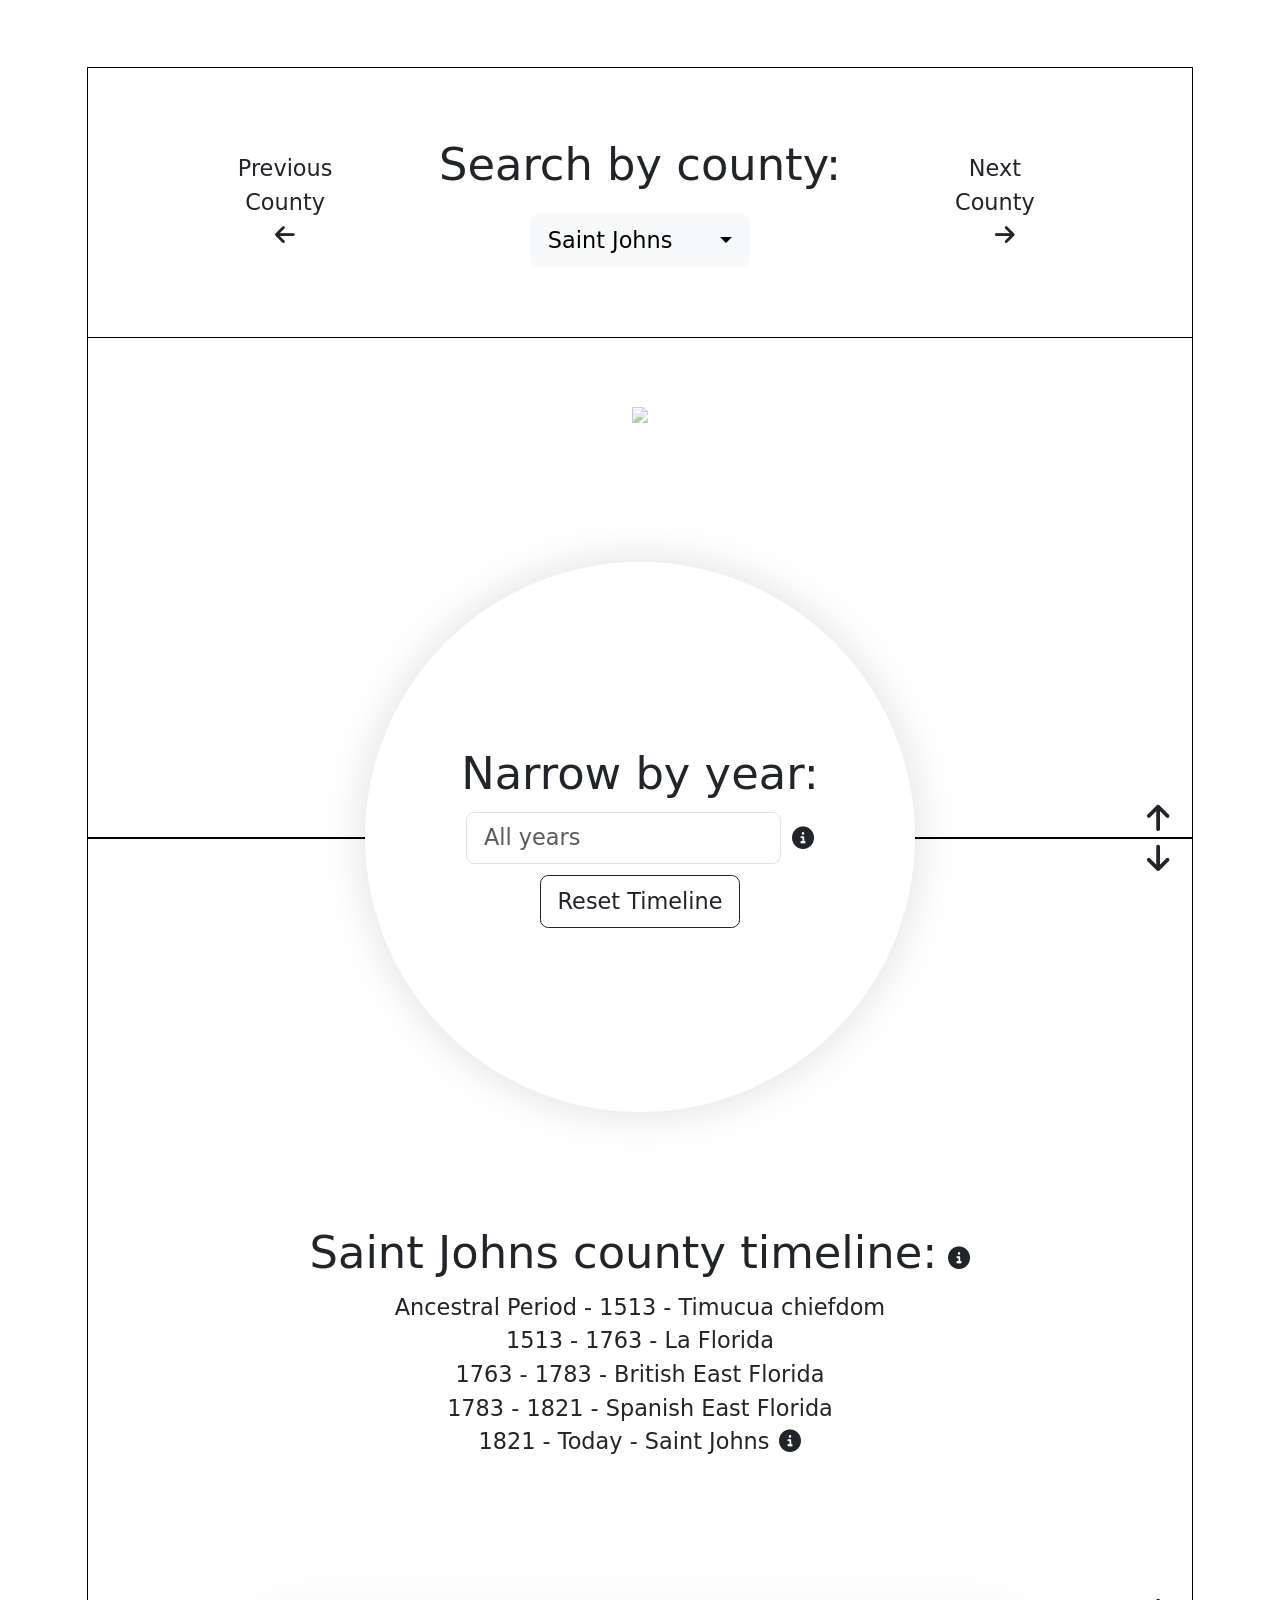
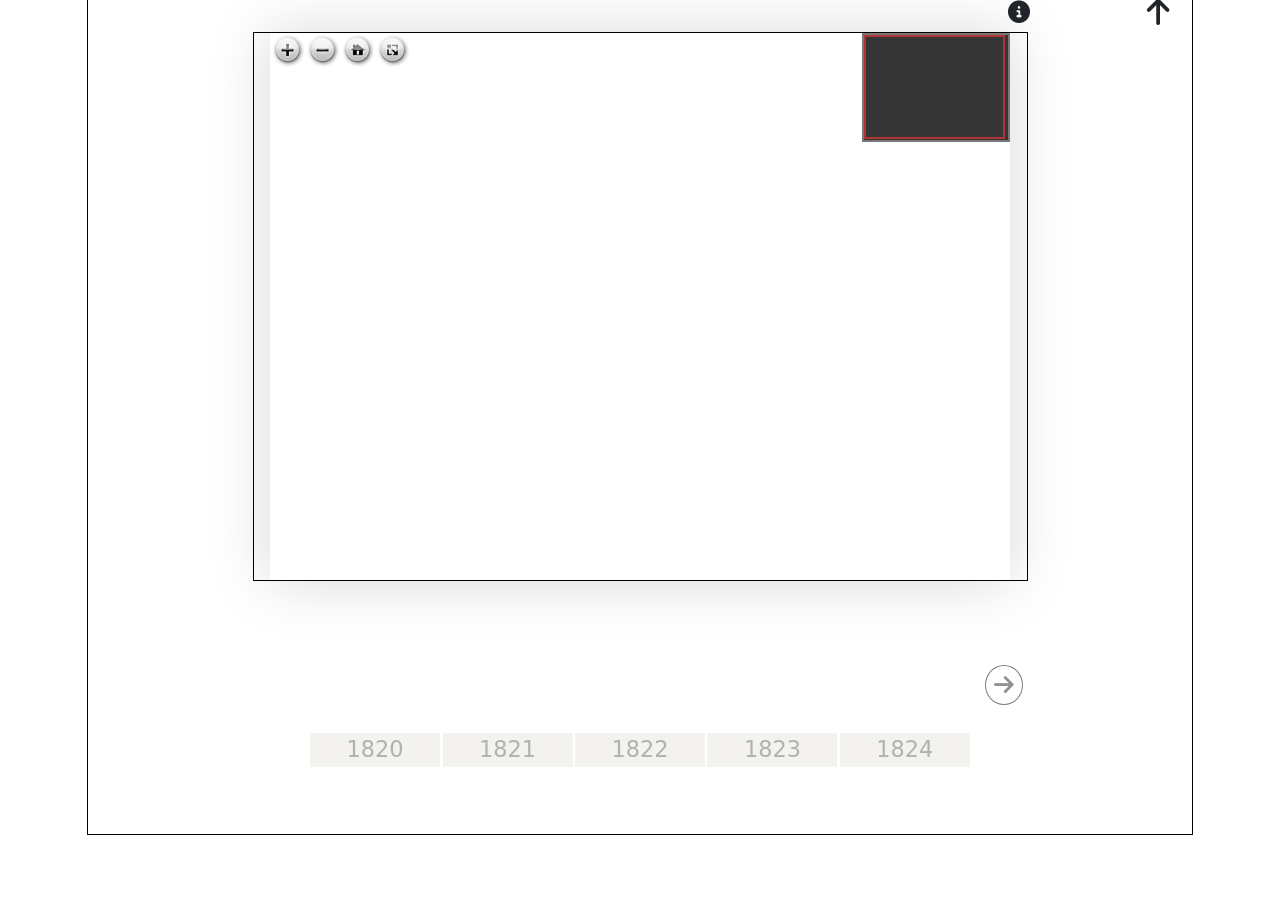
==== index.html @ 6bdc2826 "Update index.html" ====
<!DOCTYPE html>
<html lang="en">

<head>
        <meta charset="UTF-8">
        <meta http-equiv="X-UA-Compatible" content="IE=edge">
        <meta name="viewport" content="width=device-width, initial-scale=1.0">
        <title>Image project</title>

        <!-- css links -->

       <link rel="stylesheet" href="https://cdn.jsdelivr.net/npm/bootstrap@5.2.3/dist/css/bootstrap.min.css"
                integrity="sha384-rbsA2VBKQhggwzxH7pPCaAqO46MgnOM80zW1RWuH61DGLwZJEdK2Kadq2F9CUG65"
                crossorigin="anonymous">
        <!--  <link rel="stylesheet" href="files/bootstrap.min.css"> -->
        <link rel="stylesheet" href="files/bootstrap-select-css.min.css">
        <link rel="stylesheet" href="files/all.min.css">
        <link rel="stylesheet" href="./css/style.css">
        <!-- javascript -->
        <script src="files/jquery-3.6.3.min.js"></script>

        <script src="files/bootstrap.bundle.min.js"></script>
        <script src="files/bootstrap-select-js.min.js"></script>
        <script src="files/jquery.imagemapster.min.js"></script>
        <script src="files/openseadragon.min.js"></script>
        <!-- main js files -->
        <script type="module" src="./js/activate-image-mapster.js"></script>
        <script type="module" src="./js/script.js"></script>
</head>

<body>

        <div class="container d-flex justify-content-center mb-5">
                <div class="content-container mt-5  d-flex flex-column justify-content-center align-items-center">
                        <!-- county row -->
                        <div class="row  county-title-container d-flex justify-content-center align-items-center">
                                <div class="arrow-container col-3 d-none d-sm-block">
                                        <div id="prev-map-arrow"
                                                class="map-arrows  d-flex flex-column justify-content-center align-items-center">
                                                <div class=" map-arrow-text text-center">Previous </div>
                                                <div class=" map-arrow-text text-center"> County</div>
                                                <div class=" arrow-icon-container text-center">
                                                        <i class="fa fa-arrow-left prev-map-icon"></i>
                                                </div>
                                        </div>
                                </div>

                                <div class="county-search-wrapper col-6">
                                        <div class=" county-title mb-3">
                                                <h2 class="text-center">Search by county:</h2>
                                        </div>
                                        <div class=" county-input d-flex justify-content-center">
                                                <select name="county-select" id="county-select" class="selectpicker"
                                                        data-live-search="true"></select>
                                        </div>
                                </div>
                                <div class="arrow-container col-3 d-none d-sm-block">
                                        <div id="next-map-arrow"
                                                class="map-arrows  d-flex flex-column justify-content-center align-items-center">

                                                <div class=" map-arrow-text text-center">Next </div>
                                                <div class=" map-arrow-text text-center">County</div>
                                                <div class="col-12 arrow-icon-container text-center">
                                                        <i class="fa fa-arrow-right prev-map-icon"></i>
                                                </div>

                                        </div>
                                </div>


                        </div>
                        <!-- interactive map row -->
                        <div class="row  interactive-map-container   d-flex justify-content-center align-items-center">
                                <div class="col-12 interactive-map text-center">
                                        <figure class="figure content_figure" style="margin-top:60px">
                                                <img id="wpa_clickmap"
                                                        src="https://www.floridamemory.com/discover/historical_records/wpa_county_histories/wpa_map.png"
                                                        usemap="#wpa_map" style="opacity: 0.5;">
                                                <map id="wpa_map" name="wpa_map">
                                                        <area class="items highlighted" county="escambia" shape="poly"
                                                                coords="27,12,41,9,39,29,52,59,48,67,53,74,47,85,34,87,25,87,23,78,28,54,18,39,18,22"
                                                                href="#" alt="Escambia County">

                                                        <area county="okaloosa" shape="poly"
                                                                coords="80,13,112,15,114,27,110,55,109,69,93,64,89,72,95,82,99,82,91,88,81,84,80,62,78,24"
                                                                href="#" alt="Okaloosa County">

                                                        <area county="walton" shape="poly"
                                                                coords="114,14,135,14,132,31,143,42,145,65,136,76,137,96,123,89,111,88,108,82,126,75,125,68,110,69,113,47,115,34"
                                                                href="#" alt="Walton County">

                                                        <area county="holmes" shape="poly"
                                                                coords="135,12,148,12,160,12,169,12,170,26,168,35,159,36,152,39,144,42,141,39,135,33,134,27"
                                                                href="#" alt="Holmes County">

                                                        <area county="bay" shape="poly"
                                                                coords="140,73,145,67,174,56,174,69,180,83,174,91,163,88,151,80,151,83,156,92,153,100,138,94,139,78"
                                                                href="#" alt="Bay County">

                                                        <area county="jackson" shape="poly"
                                                                coords="171,13,202,12,218,23,222,34,217,44,178,54,178,43,169,34,172,23,171,20"
                                                                href="#" alt="Jackson County">

                                                        <area county="calhoun" shape="poly"
                                                                coords="178,57,201,50,215,47,209,61,201,70,197,77,196,83,184,83,179,69"
                                                                href="#" alt="Calhoun County">

                                                        <area county="liberty" shape="poly"
                                                                coords="218,48,231,69,236,99,214,100,207,103,197,84,206,68"
                                                                href="#" alt="Liberty County">

                                                        <area county="gulf" shape="poly"
                                                                coords="186,85,197,86,207,108,205,136,199,141,183,131,180,126,193,123,191,116,164,103,165,95,178,92,181,86"
                                                                href="#" <area county="gadsden" shape="poly"
                                                                coords="230,64,250,57,265,42,230,42,221,38,217,47,219,48"
                                                                alt="Gadsden County">

                                                        <area county="franklin" shape="poly"
                                                                coords="206,104,236,99,264,108,244,122,216,135,207,139,207,134"
                                                                href="#" alt="Franklin County">

                                                        <area county="leon" shape="poly"
                                                                coords="235,73,270,79,286,45,265,43,249,59,232,66"
                                                                href="#" alt="Leon County">

                                                        <area county="wakulla" shape="poly"
                                                                coords="235,75,262,79,274,80,280,94,276,103,262,107,254,102,237,96"
                                                                href="#" alt="Wakulla County">

                                                        <area county="jefferson" shape="poly"
                                                                coords="286,45,314,46,312,58,302,63,303,76,289,81,281,91,272,77"
                                                                href="#" alt="Jefferson County">

                                                        <area county="taylor" shape="poly"
                                                                coords="276,105,299,116,306,130,316,135,332,114,329,93,323,78,299,77,286,86"
                                                                href="#" alt="Taylor County">

                                                        <area county="madison" shape="poly"
                                                                coords="304,76,303,64,312,59,315,46,335,47,344,66,338,83,329,83,321,76"
                                                                href="#" alt="Madison County">

                                                        <area county="lafayette" shape="poly"
                                                                coords="348,111,356,113,364,108,348,91,336,84,328,86,333,104,333,115"
                                                                href="#" alt="Lafayette County">

                                                        <area county="suwannee" shape="poly"
                                                                coords="339,82,345,64,366,66,369,103,362,105,349,90"
                                                                href="#" alt="Suwannee County">

                                                        <area county="hamilton" shape="poly"
                                                                coords="337,50,343,63,362,66,378,62,374,51,354,50"
                                                                href="#" alt="Hamilton County">

                                                        <area county="columbia" shape="poly"
                                                                coords="379,50,390,49,393,67,396,83,386,91,389,105,379,113,373,104,371,86,368,68,379,63"
                                                                href="#" alt="Columbia County">

                                                        <area county="baker" shape="poly"
                                                                coords="391,49,396,66,397,82,409,83,428,83,427,72,424,59,411,46"
                                                                href="#" alt="Baker County">

                                                        <area county="nassau" shape="poly"
                                                                coords="423,56,427,62,435,55,456,52,473,51,472,33,461,26,448,23,440,26,427,32,429,49"
                                                                href="#" alt="Nassau County">

                                                        <area county="duval" shape="poly"
                                                                coords="429,63,429,80,445,80,459,89,473,79,479,79,472,53,450,54,436,56"
                                                                href="#" alt="Duval County">

                                                        <area county="union" shape="poly"
                                                                coords="397,83,412,84,403,100,398,106,390,107,388,92"
                                                                href="#" alt="Union County">

                                                        <area county="bradford" shape="poly"
                                                                coords="399,106,423,119,423,84,411,85,407,95,405,101"
                                                                href="#" alt="Bradford County">

                                                        <area county="clay" shape="poly"
                                                                coords="424,86,424,115,443,111,457,107,459,98,458,89,452,88,442,81,430,81"
                                                                href="#" alt="Clay County">

                                                        <area county="putnam" shape="poly"
                                                                coords="458,108,422,119,426,141,443,140,457,157,462,169,464,154,470,151"
                                                                href="#" alt="Putnam County">

                                                        <area county="alachua" shape="poly"
                                                                coords="420,121,406,110,394,108,385,111,381,115,382,126,379,132,389,139,395,144,405,142,423,142,425,138"
                                                                href="#" alt="Alachua County">

                                                        <area county="gilchrist" shape="poly"
                                                                coords="369,105,381,115,379,126,378,132,360,132,361,124,356,115,364,111,363,104"
                                                                href="#" alt="Gilchrist County">

                                                        <area county="dixie" shape="poly"
                                                                coords="318,132,332,165,342,165,349,145,358,133,352,113,334,116"
                                                                href="#" alt="Dixie County">

                                                        <area county="levy" shape="poly"
                                                                coords="345,166,365,189,392,176,393,163,399,160,394,154,395,147,377,134,362,134,351,144"
                                                                href="#" alt="Levy County">

                                                        <area county="marion" shape="poly"
                                                                coords="398,145,397,154,401,159,395,165,394,179,407,180,419,189,440,189,457,184,460,169,449,148,439,141"
                                                                href="#" alt="Marion County">

                                                        <area county="flagler" shape="poly"
                                                                coords="467,129,473,128,481,125,496,125,502,152,487,158,475,157,471,152"
                                                                href="#" alt="Flagler County">

                                                        <area county="volusia" shape="poly"
                                                                coords="468,154,466,166,482,187,500,189,512,211,531,202,501,154,483,161"
                                                                href="#" alt="Volusia County">

                                                        <area county="seminole" shape="poly"
                                                                coords="499,191,508,210,487,213,483,206,472,204,470,194,479,195,480,188"
                                                                href="#" alt="Seminole County">

                                                        <area county="lake" shape="poly"
                                                                coords="462,169,477,185,478,192,464,194,460,201,461,229,444,228,444,190,460,186,459,177"
                                                                href="#" alt="Lake County">

                                                        <area county="orange" shape="poly"
                                                                coords="468,194,460,202,462,230,516,231,515,213,509,213,490,214,480,207,472,207"
                                                                href="#" alt="Orange County">

                                                        <area county="sumter" shape="poly"
                                                                coords="417,189,442,189,443,230,431,234,428,227,425,222,424,214,417,206,418,196"
                                                                href="#" alt="Sumter County">

                                                        <area county="citrus" shape="poly"
                                                                coords="392,177,406,180,417,188,418,204,375,211,367,189"
                                                                href="#" alt="Citrus County">

                                                        <area county="hernando" shape="poly"
                                                                coords="375,212,375,229,393,227,409,228,423,222,421,212,413,205,391,209"
                                                                href="#" alt="Hernando County">

                                                        <area county="pinellas" shape="poly"
                                                                coords="370,249,390,248,391,274,384,281,386,290,377,295,370,286,368,269"
                                                                href="#" alt="Pinellas County">

                                                        <area county="hillsborough" shape="poly"
                                                                coords="428,243,432,287,404,289,402,277,392,272,392,248"
                                                                href="#" alt="Hillsborough County">

                                                        <area county="polk" shape="poly"
                                                                coords="461,231,443,231,429,236,430,242,434,286,503,289,499,276,485,257,466,243,462,237"
                                                                href="#" alt="Polk County">

                                                        <area county="osceola" shape="poly"
                                                                coords="514,233,464,231,465,238,488,258,503,273,505,289,522,290"
                                                                href="#" alt="Osceola County">

                                                        <area county="brevard" shape="poly"
                                                                coords="516,213,535,203,545,214,553,233,559,255,565,274,521,275,518,241"
                                                                href="#" alt="Brevard County">

                                                        <area county="indian river" shape="poly"
                                                                coords="523,278,523,290,529,291,529,298,570,299,565,276"
                                                                href="#" alt="Indian River County">

                                                        <area county="saint lucie" shape="poly"
                                                                coords="567,302,580,329,537,334,537,300" href="#"
                                                                alt="Saint Lucie County">

                                                        <area county="martin" shape="poly"
                                                                coords="543,335,542,345,548,355,586,353,583,339,578,331"
                                                                href="#" alt="Martin County">

                                                        <area county="okeechobee" shape="poly"
                                                                coords="525,293,525,301,535,302,535,331,524,333,500,301,504,293"
                                                                href="#" alt="Okeechobee County">

                                                        <area county="highlands" shape="poly"
                                                                coords="500,292,477,290,479,348,486,347,487,341,494,340,494,335,518,336,525,333,497,303"
                                                                href="#" alt="Highlands County">

                                                        <area county="hardee" shape="poly"
                                                                coords="473,290,477,322,435,321,434,289" href="#"
                                                                alt="Hardee County">

                                                        <area county="manatee" shape="poly"
                                                                coords="431,288,432,326,411,326,408,321,386,321,378,312,387,303,403,290"
                                                                href="#" alt="Manatee County">

                                                        <area county="sarasota" shape="poly"
                                                                coords="387,323,407,324,408,327,434,330,432,370,426,366,418,369,406,366,394,343"
                                                                href="#" alt="Sarasota County">

                                                        <area county="desoto" shape="poly"
                                                                coords="435,323,436,348,477,348,476,324" href="#"
                                                                alt="DeSoto County">

                                                        <area county="charlotte" shape="poly"
                                                                coords="434,349,434,370,479,370,476,349" href="#"
                                                                alt="Charlotte County">

                                                        <area county="glades" shape="poly"
                                                                coords="517,337,517,347,509,348,512,357,519,369,481,369,478,349,488,350,489,343,496,343,497,337"
                                                                href="#" alt="Glades County">

                                                        <area county="lee" shape="poly"
                                                                coords="430,392,447,386,441,402,447,409,469,407,469,398,476,400,479,395,477,371,432,371,426,384"
                                                                href="#" alt="Lee County">

                                                        <area county="hendry" shape="poly"
                                                                coords="480,372,481,396,505,395,505,408,529,409,527,376,519,371"
                                                                href="#" alt="Hendry County">

                                                        <area county="palm beach" shape="poly"
                                                                coords="586,356,593,394,592,409,531,410,531,375,541,370,542,364,546,356"
                                                                href="#" alt="Palm Beach County">

                                                        <area county="collier" shape="poly"
                                                                coords="472,401,471,410,446,411,452,433,471,450,531,449,529,410,503,411,502,397,481,397,475,404"
                                                                href="#" alt="Collier County">

                                                        <area county="broward" shape="poly"
                                                                coords="532,411,532,436,591,436,593,425,591,411"
                                                                href="#" alt="Broward County">

                                                        <area county="monroe" shape="poly"
                                                                coords="467,451,531,451,531,508,523,515,506,511,500,496,496,490,496,473"
                                                                href="#" alt="Monroe County">


                                                        <area county="dade" shape="poly"
                                                                coords="533,437,589,436,590,462,581,479,557,504,546,507,532,509"
                                                                href="#" alt="Dade County">
                                                        <area shape="poly" county="santa rosa" alt=" Santa Rosa County"
                                                                coords="43,11,41,29,54,60,62,59,66,69,58,74,59,80,64,85,73,82,80,85,76,25,79,12,58,8"
                                                                href="#">
                                                        <area shape="poly" county="washington" alt=" Washington County"
                                                                coords="167,36,176,44,176,53,147,65,144,44,159,38"
                                                                href="#">
                                                        <area shape="poly" county="Saint Johns" alt="Saint Johns County"
                                                                coords="481,82,476,81,461,90,461,100,459,108,467,127,482,124,495,124"
                                                                href="#">
                                                        <area shape="poly" county="pasco" alt=" Pasco County"
                                                                coords="375,230,373,247,399,247,428,242,429,233,423,224,413,229,400,230,391,228"
                                                                href="#">
                                                </map>
                                        </figure>

                                </div>


                        </div>
                        <!-- year search row -->
                        <div id="year-container"
                                class="row year-container  d-flex flex-column justify-content-center align-items-center">
                                <div class="col-12 year-title">
                                        <h2 class="year-prompt text-center">Narrow by year:</h2>
                                </div>
                                <div class="col-12 year-input d-flex justify-content-center align-items-center">
                                        <form class="form-horizontal">
                                                <input id="year-search" type="text" placeholder="All years"
                                                        class="  form-control form-control-success " id="year-input">
                                        </form>

                                        <i id="year-search-popup" class="info-popup fa fa-info-circle"
                                                data-container="body" data-toggle="popover" data-placement="right"
                                                data-delay='{"show":"200"}'
                                                data-content="Pick a year to see what the selected county looked like at the time. e.g. 1845.">
                                        </i>


                                </div>
                                <button id="reset-results-btn" class="btn btn-outline-dark w-auto mt-2">Reset
                                        Timeline</button>
                        </div>
                        <!-- time line and img map slider -->
                        <div class="row  year-content d-flex flex-column  justify-content-center align-items-center">


                                <!-- arrows -->
                                <div class="year-arrows">
                                        <div class="up-arrow d-flex justify-content-end">

                                                <i id="nav-to-county" class="fa fa-arrow-up nav-arrows"></i>
                                        </div>
                                        <div class="up-arrow d-flex justify-content-end">
                                                <i id="nav-to-map" class="fa fa-arrow-down nav-arrows"></i>
                                        </div>
                                </div>

                                <!-- timeline -->

                                <div class=" col-12  county-timeline text-center d-flex justify-content-center">

                                        <div>
                                                <div
                                                        class="timeline-header-container d-flex justify-content-center align-items-center">
                                                        <h2 id="county-timeline-header"> </h2>

                                                        <i id="timeline-popup" class="info-popup fa fa-info-circle"
                                                                data-container="body" data-toggle="popover"
                                                                data-delay='{"show":"200"}' data-placement="right"
                                                                data-content="Click a timeline item to view a map from that era. Note: The earliest map dates back to the year 1820.">
                                                        </i>
                                                </div>

                                                <ul id="county-timeline-list"></ul>
                                        </div>

                                </div>

                                <!-- image carousel and slider thumbnails -->
                                <div class="map-info-nav d-flex justify-content-end align-items-center  w-100">

                                        <i id="map-info-popup" class="info-popup fa fa-info-circle"
                                                data-container="body" data-toggle="popover" data-delay='{"show":"200"}'
                                                data-placement="top"
                                                data-content="1936 Works Progress Administration map depicting changes to Florida's counties over time.">
                                        </i>
                                        <div>
                                                <i id="nav-to-search" class="fa fa-arrow-up nav-arrows"></i>
                                        </div>
                                </div>


                                <div class="map-container">
                                        <div class="main-map  " id="openseadragon1"></div>
                                </div>

                                <div
                                        class="thumb-content  mt-3 d-none d-md-flex flex-row justify-content-center align-items-center mb-5">
                                        <div id="prev-thumb-arrow" class="thumb-arrows col-1 text-center"><i
                                                        class="fa fa-arrow-left thumb-icons prev-thumb-icon"></i>
                                        </div>
                                        <div id="thumb-img-container"
                                                class="thumb-img-container col-10 d-flex justify-content-around align-items-center">

                                        </div>
                                        <div id="next-thumb-arrow" class="thumb-arrows col-1 text-center"><i
                                                        class="fa fa-arrow-right thumb-icons next-thumb-icon"></i>
                                        </div>
                                </div>
                        </div>
                </div> <!--end content container-->
        </div> <!--end main container-->


</body>

</html>
---- css/style.css ----
html {
    font-size: 1.1em;
}

@media (min-width: 451px) {
    html {
        font-size: 1.3em;
    }
}

@media (min-width: 576px) {
    html {
        font-size: 1.4em;
    }
}

@media (min-width: 5768px) {
    html {
        font-size: 1.5em;
    }
}


.content-container {
    width: 100%;
    border: black solid 1px;

}

.row {
    width: 100%;
}

.county-title-container {
    border-bottom: black solid 1px;
    padding: 50px 0;
}



.county-search-wrapper {

    padding: 20px 0;
    /* -webkit-box-shadow: 0px 0px 58px 2px rgba(0,0,0,0.15); 
    box-shadow: 0px 0px 58px 2px rgba(0,0,0,0.15); */
}



.county-timeline {
    padding-top: 45%;
    padding-bottom: 10%;
    border-top: black solid 2px;
}

@media (min-width: 997px) {
    .county-timeline {
        padding-top: 35%;
        padding-bottom: 10%;
    }
}

/* @media (min-width: 997px) {
    .county-timeline {
        padding-top: 13em;
        padding-bottom: 4em;
    }
} */
*/ .timeline-box {

    padding: 80px 0;
    -webkit-box-shadow: 0px 0px 44px 2px rgba(0, 0, 0, 0.12);
    box-shadow: 0px 0px 44px 2px rgba(0, 0, 0, 0.12);
}

#year-search-popup,
#timeline-popup {
    margin-left: .5em;
}

#county-timeline-list {
    list-style-type: none
}

.arrow-container {
    width: auto;

}

.map-arrows {
    cursor: pointer;

    padding: 15px 60px;
    transition: all .3s ease-in-out;
    border: white solid 2px;
    width: 65px;
}

.map-arrows:hover {
    border: black solid 2px;
    background-color: lightgrey;
}

/* .temporary-map {
    width: 700px;
} */

ul {
    padding-left: 0;
}


.map-container {
    max-width: 775px;
    border: black solid 1px;
}



 .form-control-success:focus {
    border-color: #bde0fe;
    -webkit-box-shadow: 0px 0px 15px 3px rgba(189,224,254,0.47); 
    box-shadow: 0px 0px 15px 3px rgba(189,224,254,0.47);
  }  

  .form-control-warning:focus {
    border-color: #D90429;

    box-shadow: 0px 0px 15px 3px rgba(217,4,41,0.47);
  }   

.main-map {


    /* width: 100%; */
    aspect-ratio: 23/17;
    -webkit-box-shadow: 0px 0px 58px 2px rgba(0, 0, 0, 0.15);
    box-shadow: 0px 0px 58px 2px rgba(0, 0, 0, 0.15);
}

#map-info-popup {
    position: relative;

}

#citation-popup {
    margin-left: 10px;

}

@media (min-width: 992px) {
    #map-info-popup {
        right: 1em;
    }
}

@media (min-width: 1200px) {
    #map-info-popup {
        right: 5em;
    }
}

@media (min-width: 1400px) {
    #map-info-popup {
        right: 9em;
    }
}

.thumb-arrows {
    width: 66px;
    min-width: 20px;
}

@media (min-width: 1200px) {
    .thumb-content {
        width: 75%
    }
}


.carousel-container {
    width: 52%;
    height: 79%;
}


.thumb-map-img {
    opacity: .5;
    width: 130px;
    height: 130px;
    cursor: pointer;
    aspect-ratio: 12/13;
    transition: opacity 350ms ease-in-out;
    background-image: url("https://www.floridamemory.com/FMP/maps/small/fmc0001.jpg");
}

.thumb-map-img:hover {
    opacity: 1;
}

.active-img {
    opacity: 1;
    transform: scale(1.1);
    -webkit-box-shadow: 0px 0px 58px 2px rgba(0, 0, 0, 0.15);
    box-shadow: 0px 0px 58px 2px rgba(0, 0, 0, 0.15);
}


.thumb-text {
    position: relative;
    text-align: center;
    /* bottom: 63px; */
    opacity: .3;
    color: black;
    background-color: #dad7cd;
    pointer-events: none;

}


.slider-img {
    height: 100px;
    width: 100px;
    cursor: pointer;
    opacity: .5;
    transition: opacity .3s ease-in-out;
}

.slider-img:hover {
    opacity: 1;
}

.prev-thumb-icon,
.next-thumb-icon {
    opacity: .5;
    border: 1px solid black;
    padding: 8px;
    border-radius: 50%;
    transition: all .3s ease-in-out;
}

.prev-thumb-icon:hover,
.next-thumb-icon:hover {
    opacity: 1;
    cursor: pointer;
}

.map-1 {
    background-position: 4% 4%
}

.map-2 {
    background-position: 20% 4%
}

.map-3 {
    background-position: 35% 4%
}

.map-4 {
    background-position: 50% 4%
}

.map-5 {
    background-position: 66% 4%
}

.map-6 {
    background-position: 81% 4%
}

.map-7 {
    background-position: 96% 4%
}

.map-8 {
    background-position: 4.5% 33%
}

.map-9 {
    background-position: 20% 33%
}

.map-10 {
    background-position: 35% 32%
}

.map-11 {
    background-position: 50.5% 32%
}

.map-12 {
    background-position: 66% 32%
}

.map-13 {
    background-position: 81.5% 32%
}

.map-14 {
    background-position: 97% 31.5%
}

.map-15 {
    background-position: 4.5% 61.5%
}

.map-16 {
    background-position: 19.5% 61%
}

.map-17 {
    background-position: 35% 61%
}

.map-18 {
    background-position: 50.5% 60%
}

.map-19 {
    background-position: 66% 59%
}

.map-20 {
    background-position: 81.5% 59%
}

.map-21 {
    background-position: 97.5% 59%
}

.nav-arrows {
    font-size: 15px;
    padding: 5px 5px;
    /* border-radius: 50%; */
    transition: all 300ms ease-in-out;
}

.nav-arrows:hover {
    cursor: pointer;
    color: white;
    background-color: black;
}

.year-arrows {
    position: relative;
    top: 27px;
}



.interactive-map-container {
    margin-bottom: -11em
}

.year-container {
    position: relative;
    width: 250px;
    height: 250px;
    padding: 50px 0px;
    z-index: 100;
    background-color: white;
    top: 180px;
    -webkit-box-shadow: 0px 0px 44px 2px rgba(0, 0, 0, 0.12);
    box-shadow: 0px 0px 44px 2px rgba(0, 0, 0, 0.12);
    border-radius: 50%;
}


@media (min-width: 451px) {
    .year-container {
        top: 210px;
        width: 300px;
        height: 300px;
    }
}

@media (min-width: 576px) {
    .year-container {
        top: 260px;
        width: 350px;
        height: 350px;
    }
}

@media (min-width: 768px) {
    .year-container {
        top: 285px;
        width: 400px;
        height: 400px;
    }
}

@media (min-width: 1200px) {
    .year-container {
        top: 355px;
        width: 550px;
        height: 550px;
    }
}

@media (min-width: 576px) {
    .nav-arrows {
        font-size: 30px;
        padding: 5px 5px;
    }

    .year-arrows {
        top: 41px;
    }
}

.delete-icon,
.delete-icon:hover {
    opacity: 0;
    cursor: default;
}

.make-clickable:hover {
    cursor: pointer;
    color: lightgray;
}
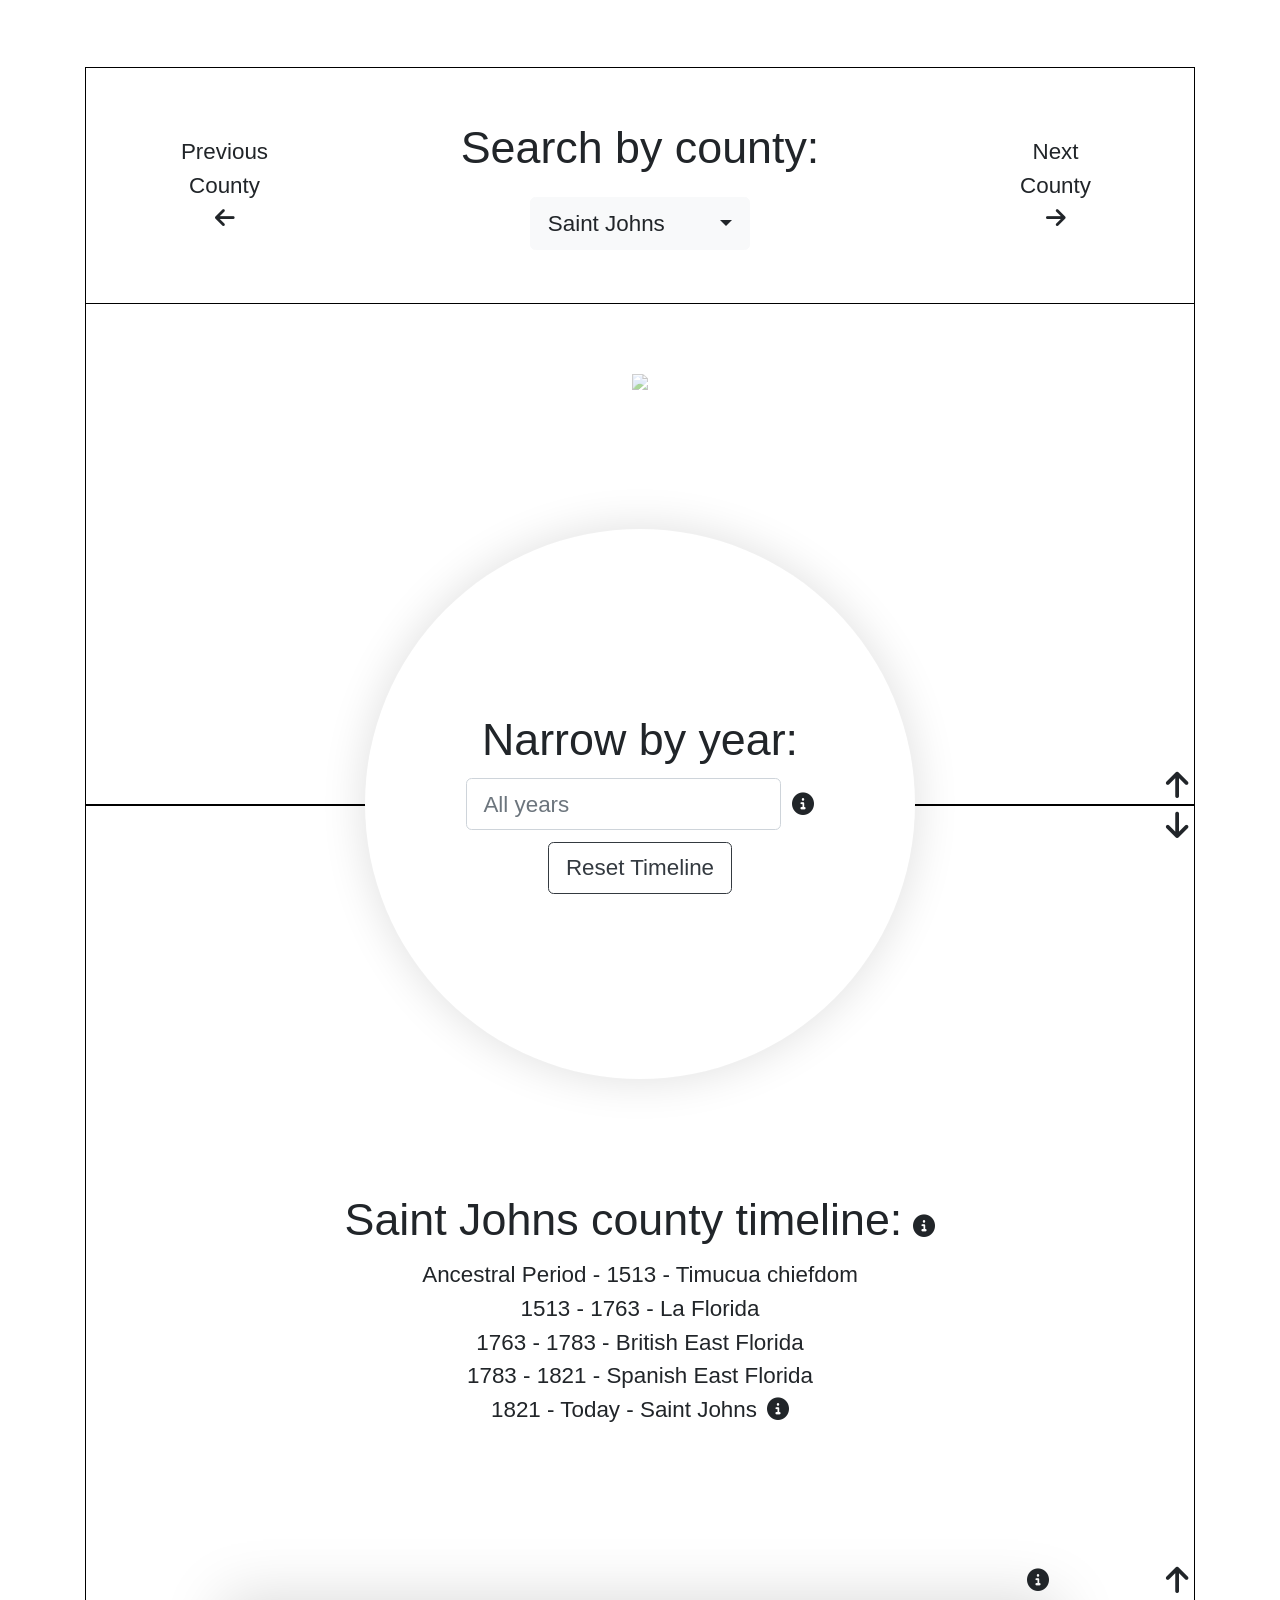
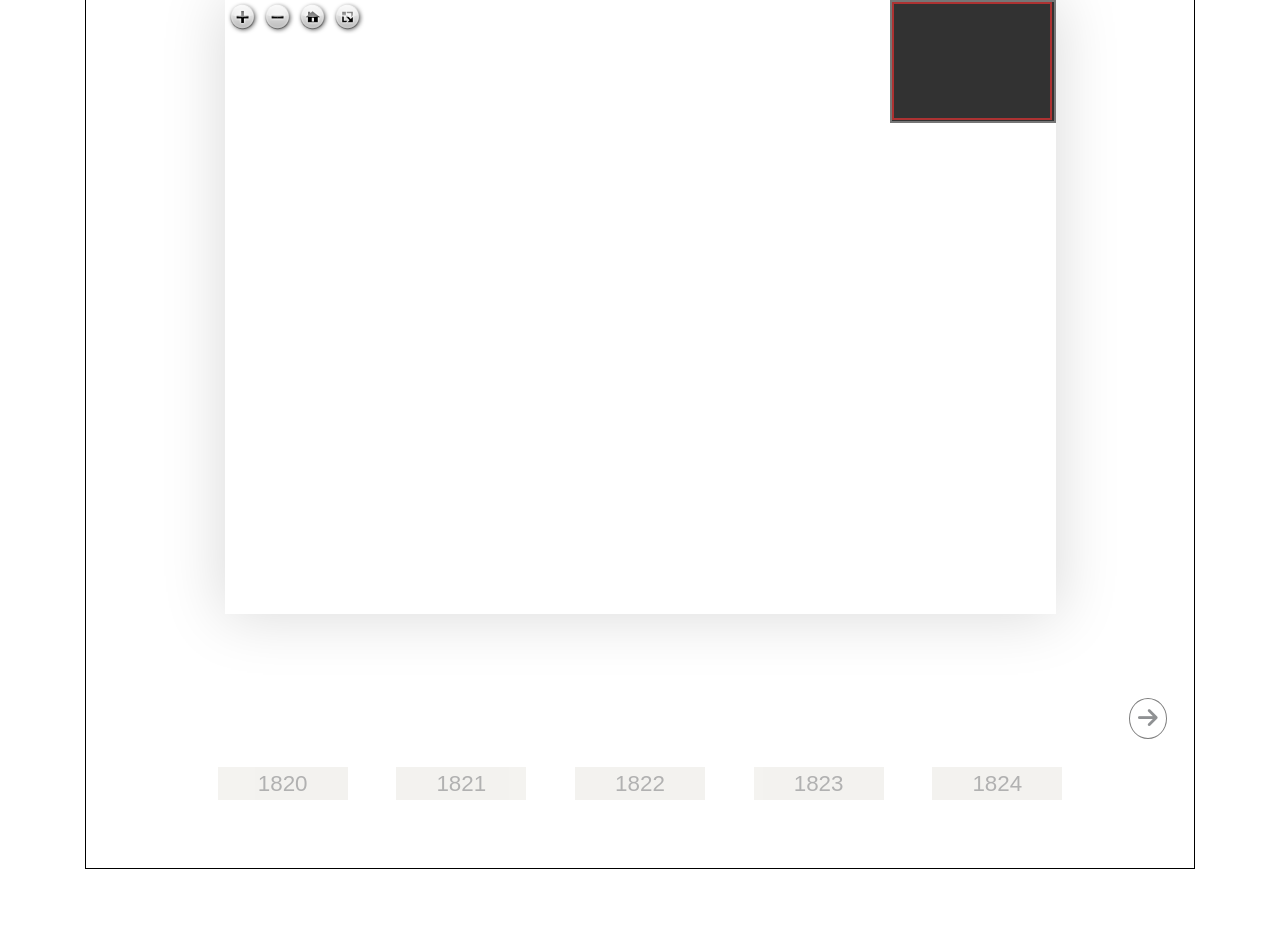
==== commit af5b85d3: "Add files via upload" ====
--- a/index.html
+++ b/index.html
@@ -9,10 +9,10 @@
 
         <!-- css links -->
 
-       <link rel="stylesheet" href="https://cdn.jsdelivr.net/npm/bootstrap@5.2.3/dist/css/bootstrap.min.css"
+        <!-- <link rel="stylesheet" href="https://cdn.jsdelivr.net/npm/bootstrap@5.2.3/dist/css/bootstrap.min.css"
                 integrity="sha384-rbsA2VBKQhggwzxH7pPCaAqO46MgnOM80zW1RWuH61DGLwZJEdK2Kadq2F9CUG65"
-                crossorigin="anonymous">
-        <!--  <link rel="stylesheet" href="files/bootstrap.min.css"> -->
+                crossorigin="anonymous"> -->
+        <link rel="stylesheet" href="files/bootstrap.min.css">
         <link rel="stylesheet" href="files/bootstrap-select-css.min.css">
         <link rel="stylesheet" href="files/all.min.css">
         <link rel="stylesheet" href="./css/style.css">
@@ -34,16 +34,16 @@
                 <div class="content-container mt-5  d-flex flex-column justify-content-center align-items-center">
                         <!-- county row -->
                         <div class="row  county-title-container d-flex justify-content-center align-items-center">
-                                <div class="arrow-container col-3 d-none d-sm-block">
-                                        <div id="prev-map-arrow"
-                                                class="map-arrows  d-flex flex-column justify-content-center align-items-center">
-                                                <div class=" map-arrow-text text-center">Previous </div>
-                                                <div class=" map-arrow-text text-center"> County</div>
-                                                <div class=" arrow-icon-container text-center">
-                                                        <i class="fa fa-arrow-left prev-map-icon"></i>
-                                                </div>
-                                        </div>
-                                </div>
+
+                                <div id="prev-map-arrow"
+                                        class="map-arrows   col-3 d-none d-sm-flex flex-column justify-content-center align-items-center">
+                                        <div class=" map-arrow-text text-center">Previous </div>
+                                        <div class=" map-arrow-text text-center"> County</div>
+                                        <div class=" arrow-icon-container text-center">
+                                                <i class="fa fa-arrow-left prev-map-icon"></i>
+                                        </div>
+                                </div>
+
 
                                 <div class="county-search-wrapper col-6">
                                         <div class=" county-title mb-3">
@@ -54,18 +54,18 @@
                                                         data-live-search="true"></select>
                                         </div>
                                 </div>
-                                <div class="arrow-container col-3 d-none d-sm-block">
-                                        <div id="next-map-arrow"
-                                                class="map-arrows  d-flex flex-column justify-content-center align-items-center">
-
-                                                <div class=" map-arrow-text text-center">Next </div>
-                                                <div class=" map-arrow-text text-center">County</div>
-                                                <div class="col-12 arrow-icon-container text-center">
-                                                        <i class="fa fa-arrow-right prev-map-icon"></i>
-                                                </div>
-
-                                        </div>
-                                </div>
+
+                                <div id="next-map-arrow "
+                                        class="map-arrows col-3 d-none d-sm-flex flex-column justify-content-center align-items-center">
+
+                                        <div class=" map-arrow-text text-center">Next </div>
+                                        <div class=" map-arrow-text text-center">County</div>
+                                        <div class=" arrow-icon-container text-center">
+                                                <i class="fa fa-arrow-right next-map-icon"></i>
+                                        </div>
+
+                                </div>
+
 
 
                         </div>
@@ -349,10 +349,10 @@
                         <!-- year search row -->
                         <div id="year-container"
                                 class="row year-container  d-flex flex-column justify-content-center align-items-center">
-                                <div class="col-12 year-title">
+                                <div class=" year-title">
                                         <h2 class="year-prompt text-center">Narrow by year:</h2>
                                 </div>
-                                <div class="col-12 year-input d-flex justify-content-center align-items-center">
+                                <div class=" year-input d-flex justify-content-center align-items-center">
                                         <form class="form-horizontal">
                                                 <input id="year-search" type="text" placeholder="All years"
                                                         class="  form-control form-control-success " id="year-input">
@@ -370,7 +370,7 @@
                                         Timeline</button>
                         </div>
                         <!-- time line and img map slider -->
-                        <div class="row  year-content d-flex flex-column  justify-content-center align-items-center">
+                        <div class="w-100 ">
 
 
                                 <!-- arrows -->
@@ -386,27 +386,28 @@
 
                                 <!-- timeline -->
 
-                                <div class=" col-12  county-timeline text-center d-flex justify-content-center">
-
-                                        <div>
-                                                <div
-                                                        class="timeline-header-container d-flex justify-content-center align-items-center">
-                                                        <h2 id="county-timeline-header"> </h2>
-
-                                                        <i id="timeline-popup" class="info-popup fa fa-info-circle"
-                                                                data-container="body" data-toggle="popover"
-                                                                data-delay='{"show":"200"}' data-placement="right"
-                                                                data-content="Click a timeline item to view a map from that era. Note: The earliest map dates back to the year 1820.">
-                                                        </i>
-                                                </div>
-
-                                                <ul id="county-timeline-list"></ul>
-                                        </div>
+                                <div
+                                        class=" col-12  county-timeline text-center d-flex flex-column justify-content-center">
+
+
+                                        <div
+                                                class="timeline-header-container d-flex justify-content-center align-items-center">
+                                                <h2 id="county-timeline-header"> </h2>
+
+                                                <i id="timeline-popup" class="info-popup fa fa-info-circle"
+                                                        data-container="body" data-toggle="popover"
+                                                        data-delay='{"show":"200"}' data-placement="right"
+                                                        data-content="Click a timeline item to view a map from that era. Note: The earliest map dates back to the year 1820.">
+                                                </i>
+                                        </div>
+
+                                        <ul id="county-timeline-list"></ul>
+
 
                                 </div>
 
                                 <!-- image carousel and slider thumbnails -->
-                                <div class="map-info-nav d-flex justify-content-end align-items-center  w-100">
+                                <div class="map-info-nav d-flex justify-content-end align-items-center  ">
 
                                         <i id="map-info-popup" class="info-popup fa fa-info-circle"
                                                 data-container="body" data-toggle="popover" data-delay='{"show":"200"}'
@@ -418,13 +419,17 @@
                                         </div>
                                 </div>
 
-
-                                <div class="map-container">
-                                        <div class="main-map  " id="openseadragon1"></div>
-                                </div>
+                                <!-- open sea dragon -->
+                                <div class=" w-100  d-flex justify-content-center ">
+                                        <div class="map-sizing ">
+                                              <div class="main-map  " id="openseadragon1"></div>  
+                                        </div>
+                                        
+                                </div>
+
 
                                 <div
-                                        class="thumb-content  mt-3 d-none d-md-flex flex-row justify-content-center align-items-center mb-5">
+                                        class=" w-100  mt-3 d-none d-md-flex flex-row justify-content-center align-items-center mb-5">
                                         <div id="prev-thumb-arrow" class="thumb-arrows col-1 text-center"><i
                                                         class="fa fa-arrow-left thumb-icons prev-thumb-icon"></i>
                                         </div>
@@ -443,4 +448,4 @@
 
 </body>
 
-</html>
+</html>
--- a/css/style.css
+++ b/css/style.css
@@ -1,10 +1,10 @@
 html {
-    font-size: 1.1em;
+    font-size: .8em;
 }
 
 @media (min-width: 451px) {
     html {
-        font-size: 1.3em;
+        font-size: 1.2em;
     }
 }
 
@@ -38,12 +38,7 @@
 
 
 
-.county-search-wrapper {
-
-    padding: 20px 0;
-    /* -webkit-box-shadow: 0px 0px 58px 2px rgba(0,0,0,0.15); 
-    box-shadow: 0px 0px 58px 2px rgba(0,0,0,0.15); */
-}
+
 
 
 
@@ -82,10 +77,7 @@
     list-style-type: none
 }
 
-.arrow-container {
-    width: auto;
-
-}
+
 
 .map-arrows {
     cursor: pointer;
@@ -110,10 +102,7 @@
 }
 
 
-.map-container {
-    max-width: 775px;
-    border: black solid 1px;
-}
+
 
 
 
@@ -129,10 +118,22 @@
     box-shadow: 0px 0px 15px 3px rgba(217,4,41,0.47);
   }   
 
+  .map-sizing {
+    width: 100%;
+    margin-bottom: 4em;
+  }
+
+  @media (min-width: 768px) {
+    .map-sizing {
+        width: 75%;
+        margin-bottom: 0;
+      }
+}
+
 .main-map {
 
 
-    /* width: 100%; */
+    width: 100%;
     aspect-ratio: 23/17;
     -webkit-box-shadow: 0px 0px 58px 2px rgba(0, 0, 0, 0.15);
     box-shadow: 0px 0px 58px 2px rgba(0, 0, 0, 0.15);
@@ -140,7 +141,7 @@
 
 #map-info-popup {
     position: relative;
-
+    
 }
 
 #citation-popup {
@@ -148,9 +149,9 @@
 
 }
 
-@media (min-width: 992px) {
+@media (min-width: 768px) {
     #map-info-popup {
-        right: 1em;
+        right: 3em;
     }
 }
 
@@ -160,11 +161,7 @@
     }
 }
 
-@media (min-width: 1400px) {
-    #map-info-popup {
-        right: 9em;
-    }
-}
+
 
 .thumb-arrows {
     width: 66px;
@@ -334,6 +331,7 @@
     padding: 5px 5px;
     /* border-radius: 50%; */
     transition: all 300ms ease-in-out;
+    z-index: 100;
 }
 
 .nav-arrows:hover {
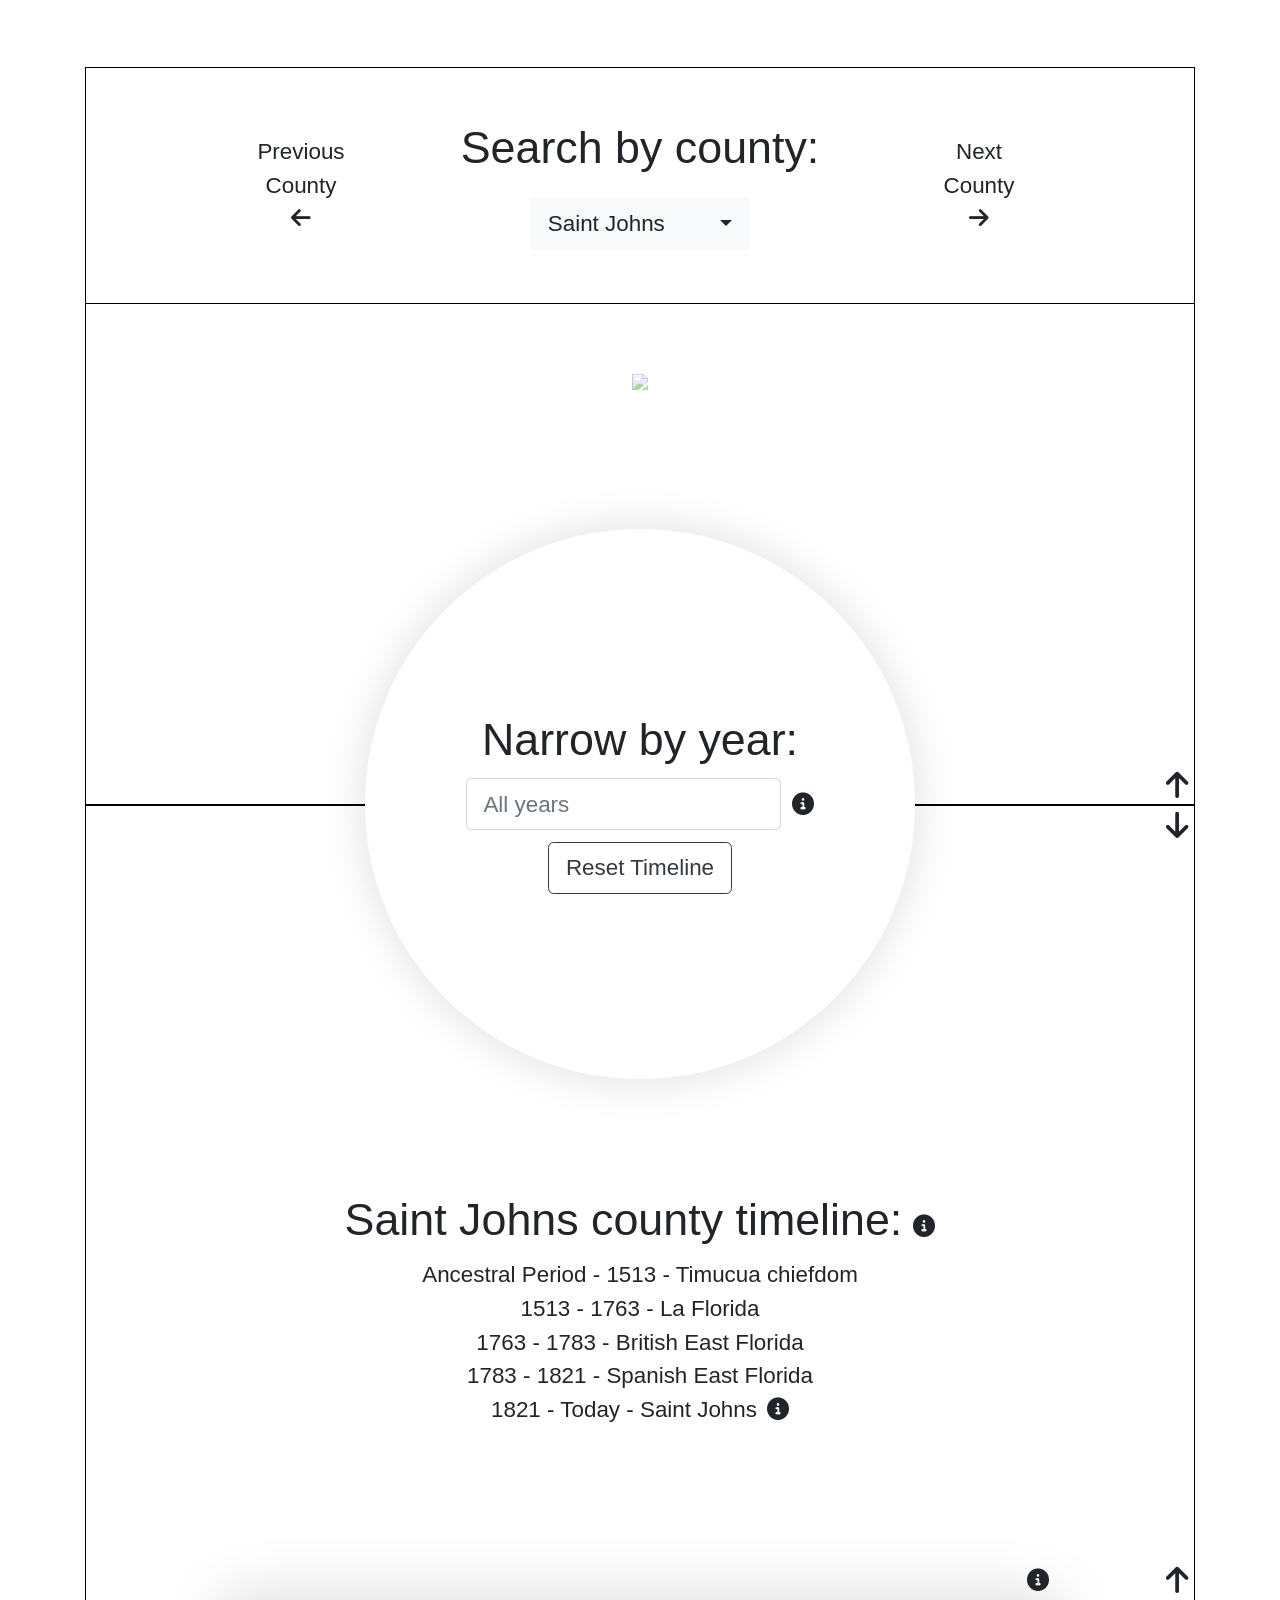
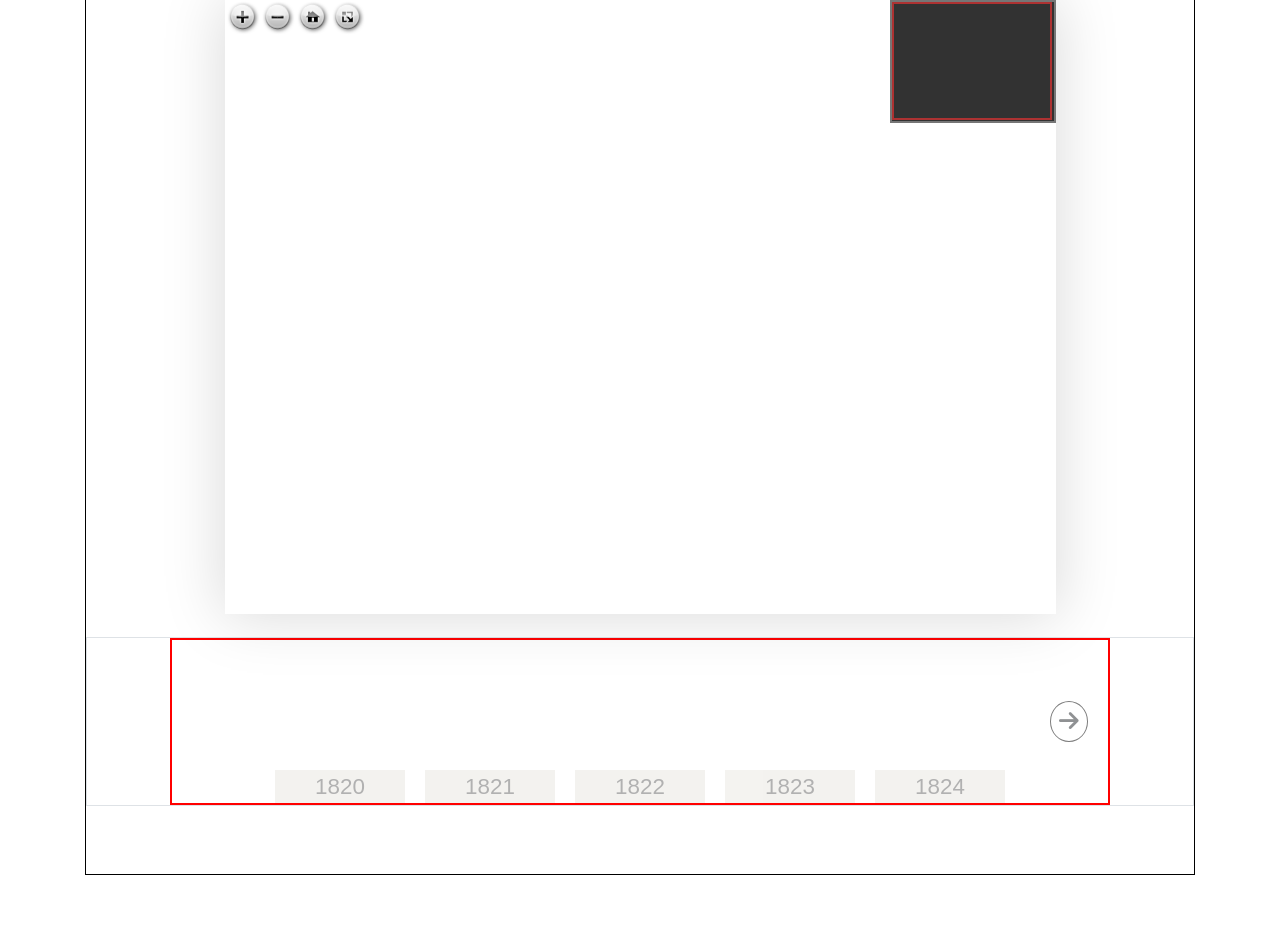
==== commit 5bea3aa3: "Add files via upload" ====
--- a/index.html
+++ b/index.html
@@ -36,7 +36,7 @@
                         <div class="row  county-title-container d-flex justify-content-center align-items-center">
 
                                 <div id="prev-map-arrow"
-                                        class="map-arrows   col-3 d-none d-sm-flex flex-column justify-content-center align-items-center">
+                                        class="map-arrows    d-none d-sm-flex flex-column justify-content-center align-items-center">
                                         <div class=" map-arrow-text text-center">Previous </div>
                                         <div class=" map-arrow-text text-center"> County</div>
                                         <div class=" arrow-icon-container text-center">
@@ -56,7 +56,7 @@
                                 </div>
 
                                 <div id="next-map-arrow "
-                                        class="map-arrows col-3 d-none d-sm-flex flex-column justify-content-center align-items-center">
+                                        class="map-arrows  d-none d-sm-flex flex-column justify-content-center align-items-center">
 
                                         <div class=" map-arrow-text text-center">Next </div>
                                         <div class=" map-arrow-text text-center">County</div>
@@ -422,23 +422,25 @@
                                 <!-- open sea dragon -->
                                 <div class=" w-100  d-flex justify-content-center ">
                                         <div class="map-sizing ">
-                                              <div class="main-map  " id="openseadragon1"></div>  
-                                        </div>
-                                        
+                                                <div class="main-map  " id="openseadragon1"></div>
+                                        </div>
+
                                 </div>
 
 
                                 <div
-                                        class=" w-100  mt-3 d-none d-md-flex flex-row justify-content-center align-items-center mb-5">
-                                        <div id="prev-thumb-arrow" class="thumb-arrows col-1 text-center"><i
-                                                        class="fa fa-arrow-left thumb-icons prev-thumb-icon"></i>
-                                        </div>
-                                        <div id="thumb-img-container"
-                                                class="thumb-img-container col-10 d-flex justify-content-around align-items-center">
-
-                                        </div>
-                                        <div id="next-thumb-arrow" class="thumb-arrows col-1 text-center"><i
-                                                        class="fa fa-arrow-right thumb-icons next-thumb-icon"></i>
+                                        class=" border w-100  mt-3 d-none d-md-block mb-5">
+                                        <div class="d-flex thumb-content  justify-content-evenly align-items-center">
+                                                <div id="prev-thumb-arrow" class="thumb-arrows col-1 text-center"><i
+                                                                class="fa fa-arrow-left thumb-icons prev-thumb-icon"></i>
+                                                </div>
+                                                <div id="thumb-img-container"
+                                                        class="thumb-img-container col-10 d-flex justify-content-around align-items-center">
+
+                                                </div>
+                                                <div id="next-thumb-arrow" class="thumb-arrows col-1 text-center"><i
+                                                                class="fa fa-arrow-right thumb-icons next-thumb-icon"></i>
+                                                </div>
                                         </div>
                                 </div>
                         </div>
--- a/css/style.css
+++ b/css/style.css
@@ -161,6 +161,11 @@
     }
 }
 
+.thumb-content {
+    border: red solid 2px;
+    margin: 0 auto;
+    width: 100%;
+}
 
 
 .thumb-arrows {
@@ -170,7 +175,7 @@
 
 @media (min-width: 1200px) {
     .thumb-content {
-        width: 75%
+        width: 85%
     }
 }
 
@@ -178,7 +183,8 @@
 .carousel-container {
     width: 52%;
     height: 79%;
-}
+}  
+
 
 
 .thumb-map-img {
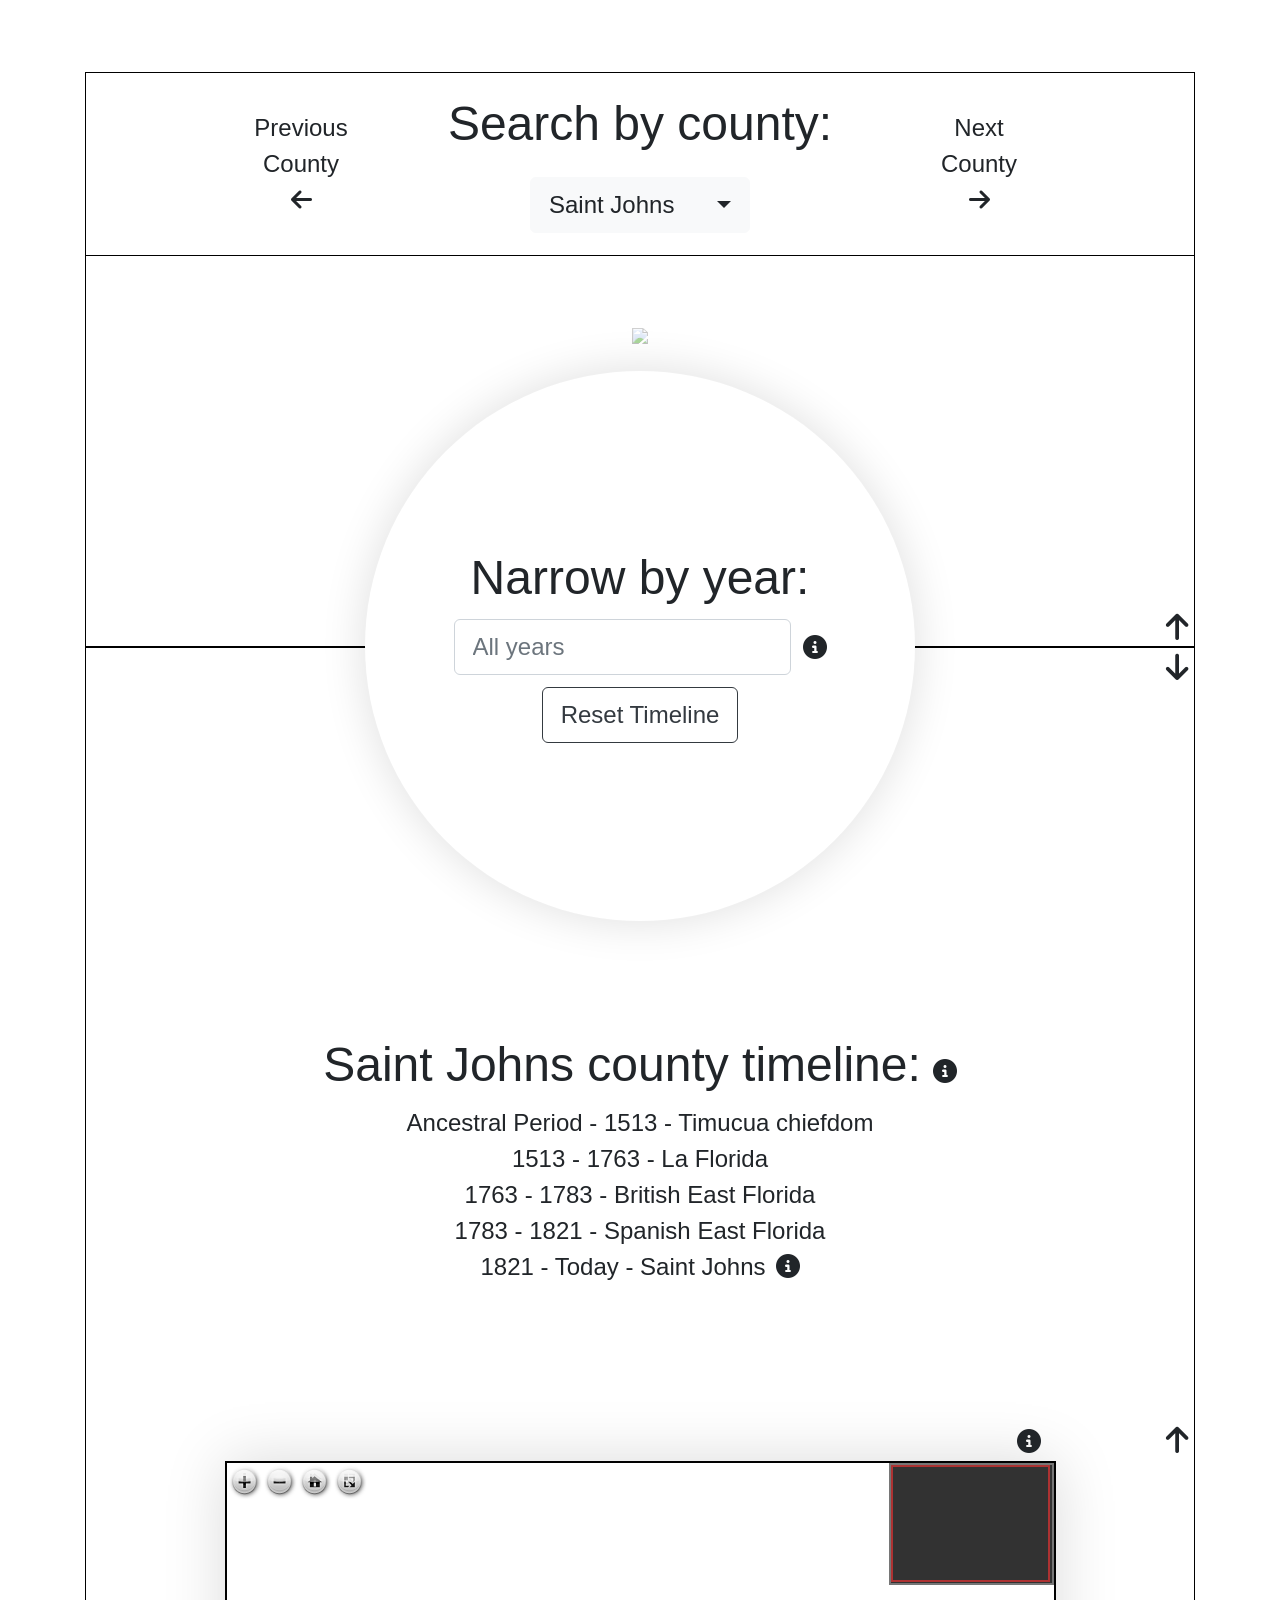
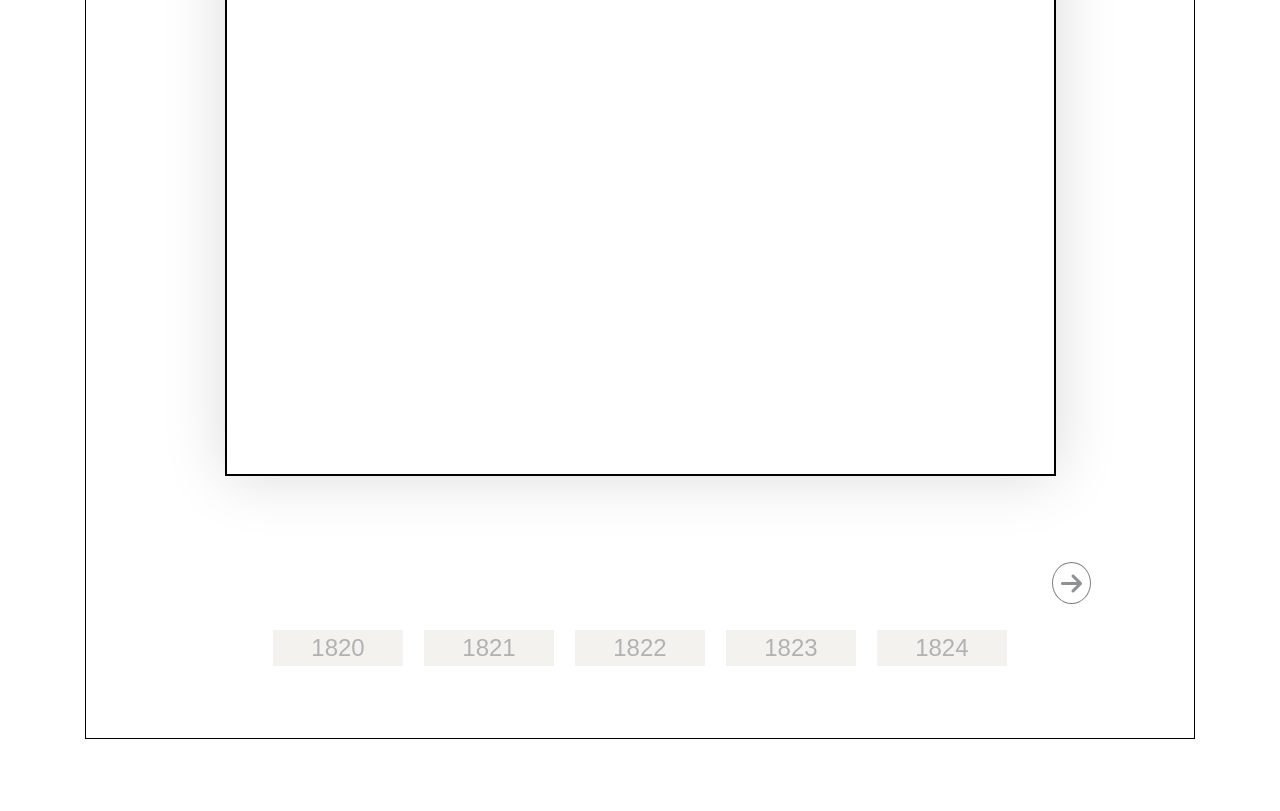
==== commit a0ae1f17: "Add files via upload" ====
--- a/index.html
+++ b/index.html
@@ -23,6 +23,7 @@
         <script src="files/bootstrap-select-js.min.js"></script>
         <script src="files/jquery.imagemapster.min.js"></script>
         <script src="files/openseadragon.min.js"></script>
+        <script src="files/imageMapResizer.min.js"></script>
         <!-- main js files -->
         <script type="module" src="./js/activate-image-mapster.js"></script>
         <script type="module" src="./js/script.js"></script>
@@ -63,12 +64,9 @@
                                         <div class=" arrow-icon-container text-center">
                                                 <i class="fa fa-arrow-right next-map-icon"></i>
                                         </div>
-
-                                </div>
-
-
-
+                                </div>
                         </div>
+                        
                         <!-- interactive map row -->
                         <div class="row  interactive-map-container   d-flex justify-content-center align-items-center">
                                 <div class="col-12 interactive-map text-center">
@@ -359,7 +357,7 @@
                                         </form>
 
                                         <i id="year-search-popup" class="info-popup fa fa-info-circle"
-                                                data-container="body" data-toggle="popover" data-placement="right"
+                                                data-container="body" data-toggle="popover" data-placement="top"
                                                 data-delay='{"show":"200"}'
                                                 data-content="Pick a year to see what the selected county looked like at the time. e.g. 1845.">
                                         </i>
@@ -396,7 +394,7 @@
 
                                                 <i id="timeline-popup" class="info-popup fa fa-info-circle"
                                                         data-container="body" data-toggle="popover"
-                                                        data-delay='{"show":"200"}' data-placement="right"
+                                                        data-delay='{"show":"200"}' data-placement="top"
                                                         data-content="Click a timeline item to view a map from that era. Note: The earliest map dates back to the year 1820.">
                                                 </i>
                                         </div>
@@ -429,7 +427,7 @@
 
 
                                 <div
-                                        class=" border w-100  mt-3 d-none d-md-block mb-5">
+                                        class="  w-100  mt-3 d-none d-md-block mb-5">
                                         <div class="d-flex thumb-content  justify-content-evenly align-items-center">
                                                 <div id="prev-thumb-arrow" class="thumb-arrows col-1 text-center"><i
                                                                 class="fa fa-arrow-left thumb-icons prev-thumb-icon"></i>
--- a/css/style.css
+++ b/css/style.css
@@ -1,25 +1,11 @@
 html {
-    font-size: .8em;
-}
-
-@media (min-width: 451px) {
-    html {
-        font-size: 1.2em;
-    }
-}
-
-@media (min-width: 576px) {
-    html {
-        font-size: 1.4em;
-    }
-}
-
-@media (min-width: 5768px) {
-    html {
-        font-size: 1.5em;
-    }
-}
-
+    font-size: .5em;
+}
+
+html, body {
+    max-width: 100%;
+    overflow-x: hidden;
+}
 
 .content-container {
     width: 100%;
@@ -31,38 +17,22 @@
     width: 100%;
 }
 
+body
+
 .county-title-container {
     border-bottom: black solid 1px;
-    padding: 50px 0;
-}
-
-
-
-
-
-
+    padding: 20px 0;
+}
 
 .county-timeline {
     padding-top: 45%;
-    padding-bottom: 10%;
+    padding-bottom: 3%;
     border-top: black solid 2px;
 }
 
-@media (min-width: 997px) {
-    .county-timeline {
-        padding-top: 35%;
-        padding-bottom: 10%;
-    }
-}
-
-/* @media (min-width: 997px) {
-    .county-timeline {
-        padding-top: 13em;
-        padding-bottom: 4em;
-    }
-} */
-*/ .timeline-box {
-
+
+
+.timeline-box {
     padding: 80px 0;
     -webkit-box-shadow: 0px 0px 44px 2px rgba(0, 0, 0, 0.12);
     box-shadow: 0px 0px 44px 2px rgba(0, 0, 0, 0.12);
@@ -76,8 +46,6 @@
 #county-timeline-list {
     list-style-type: none
 }
-
-
 
 .map-arrows {
     cursor: pointer;
@@ -93,46 +61,31 @@
     background-color: lightgrey;
 }
 
-/* .temporary-map {
-    width: 700px;
-} */
-
 ul {
     padding-left: 0;
 }
 
-
-
-
-
-
- .form-control-success:focus {
+.form-control-success:focus {
     border-color: #bde0fe;
-    -webkit-box-shadow: 0px 0px 15px 3px rgba(189,224,254,0.47); 
-    box-shadow: 0px 0px 15px 3px rgba(189,224,254,0.47);
-  }  
-
-  .form-control-warning:focus {
+    -webkit-box-shadow: 0px 0px 15px 3px rgba(189, 224, 254, 0.47);
+    box-shadow: 0px 0px 15px 3px rgba(189, 224, 254, 0.47);
+}
+
+.form-control-warning:focus {
     border-color: #D90429;
 
-    box-shadow: 0px 0px 15px 3px rgba(217,4,41,0.47);
-  }   
-
-  .map-sizing {
+    box-shadow: 0px 0px 15px 3px rgba(217, 4, 41, 0.47);
+}
+
+.map-sizing {
     width: 100%;
     margin-bottom: 4em;
-  }
-
-  @media (min-width: 768px) {
-    .map-sizing {
-        width: 75%;
-        margin-bottom: 0;
-      }
-}
+    border: black solid 2px;
+}
+
+
 
 .main-map {
-
-
     width: 100%;
     aspect-ratio: 23/17;
     -webkit-box-shadow: 0px 0px 58px 2px rgba(0, 0, 0, 0.15);
@@ -141,28 +94,15 @@
 
 #map-info-popup {
     position: relative;
-    
 }
 
 #citation-popup {
     margin-left: 10px;
-
-}
-
-@media (min-width: 768px) {
-    #map-info-popup {
-        right: 3em;
-    }
-}
-
-@media (min-width: 1200px) {
-    #map-info-popup {
-        right: 5em;
-    }
-}
+}
+
+
 
 .thumb-content {
-    border: red solid 2px;
     margin: 0 auto;
     width: 100%;
 }
@@ -173,19 +113,12 @@
     min-width: 20px;
 }
 
-@media (min-width: 1200px) {
-    .thumb-content {
-        width: 85%
-    }
-}
 
 
 .carousel-container {
     width: 52%;
     height: 79%;
-}  
-
-
+}
 
 .thumb-map-img {
     opacity: .5;
@@ -208,18 +141,14 @@
     box-shadow: 0px 0px 58px 2px rgba(0, 0, 0, 0.15);
 }
 
-
 .thumb-text {
     position: relative;
     text-align: center;
-    /* bottom: 63px; */
     opacity: .3;
     color: black;
     background-color: #dad7cd;
     pointer-events: none;
-
-}
-
+}
 
 .slider-img {
     height: 100px;
@@ -351,76 +280,136 @@
     top: 27px;
 }
 
-
-
 .interactive-map-container {
-    margin-bottom: -11em
+    margin-bottom: -18em
 }
 
 .year-container {
     position: relative;
-    width: 250px;
-    height: 250px;
+    width: 200px;
+    height: 200px;
     padding: 50px 0px;
     z-index: 100;
     background-color: white;
-    top: 180px;
+    top: 150px;
     -webkit-box-shadow: 0px 0px 44px 2px rgba(0, 0, 0, 0.12);
     box-shadow: 0px 0px 44px 2px rgba(0, 0, 0, 0.12);
     border-radius: 50%;
 }
 
-
+.delete-icon,
+.delete-icon:hover {
+    opacity: 0;
+    cursor: default;
+}
+
+.make-clickable:hover {
+    cursor: pointer;
+    color: lightgray;
+}
+
+.popover-body {
+    max-height: 150px;
+    overflow-y: auto;
+    white-space: pre-wrap;
+}
+
+
+/* media queries */
+@media (min-width: 400px) {
+   
+    .year-container {
+        top: 175px;
+        width: 250px;
+        height: 250px;
+    }
+
+}
 @media (min-width: 451px) {
+    html {
+        font-size: .8em;
+    }
     .year-container {
-        top: 210px;
+        top: 200px;
         width: 300px;
         height: 300px;
     }
-}
-
+
+    .interactive-map-container {
+        margin-bottom: -15em
+    }
+}
 @media (min-width: 576px) {
+    html {
+        font-size: .8em;
+    }
+    .nav-arrows {
+        font-size: 30px;
+        padding: 5px 5px;
+    }
+    .year-arrows {
+        top: 41px;
+    }
     .year-container {
         top: 260px;
         width: 350px;
         height: 350px;
     }
-}
-
+    .interactive-map-container {
+        margin-bottom: -18em
+    }
+}
 @media (min-width: 768px) {
+    html {
+        font-size: 1em;
+    }
+
     .year-container {
         top: 285px;
         width: 400px;
         height: 400px;
     }
+    #map-info-popup {
+        right: 3em;
+    }
+    .map-sizing {
+        width: 75%;
+        margin-bottom: 0;
+    }
+}
+
+@media (min-width: 992px) {
+    html {
+        font-size: 1.2em;
+    }
+    .county-timeline {
+        padding-top: 35%;
+        padding-bottom: 10%;
+    }
+    .interactive-map-container {
+        margin-bottom: -12em
+    }
 }
 
 @media (min-width: 1200px) {
+    html {
+        font-size: 1.5em;
+    }
     .year-container {
         top: 355px;
         width: 550px;
         height: 550px;
     }
-}
-
-@media (min-width: 576px) {
-    .nav-arrows {
-        font-size: 30px;
-        padding: 5px 5px;
-    }
-
-    .year-arrows {
-        top: 41px;
-    }
-}
-
-.delete-icon,
-.delete-icon:hover {
-    opacity: 0;
-    cursor: default;
-}
-
-.make-clickable:hover {
-    cursor: pointer;
-    color: lightgray;
-}+    .thumb-content {
+        width: 85%
+    }
+    #map-info-popup {
+        right: 5em;
+    }
+    .interactive-map-container {
+        margin-bottom: -15em
+    }
+}
+
+
+
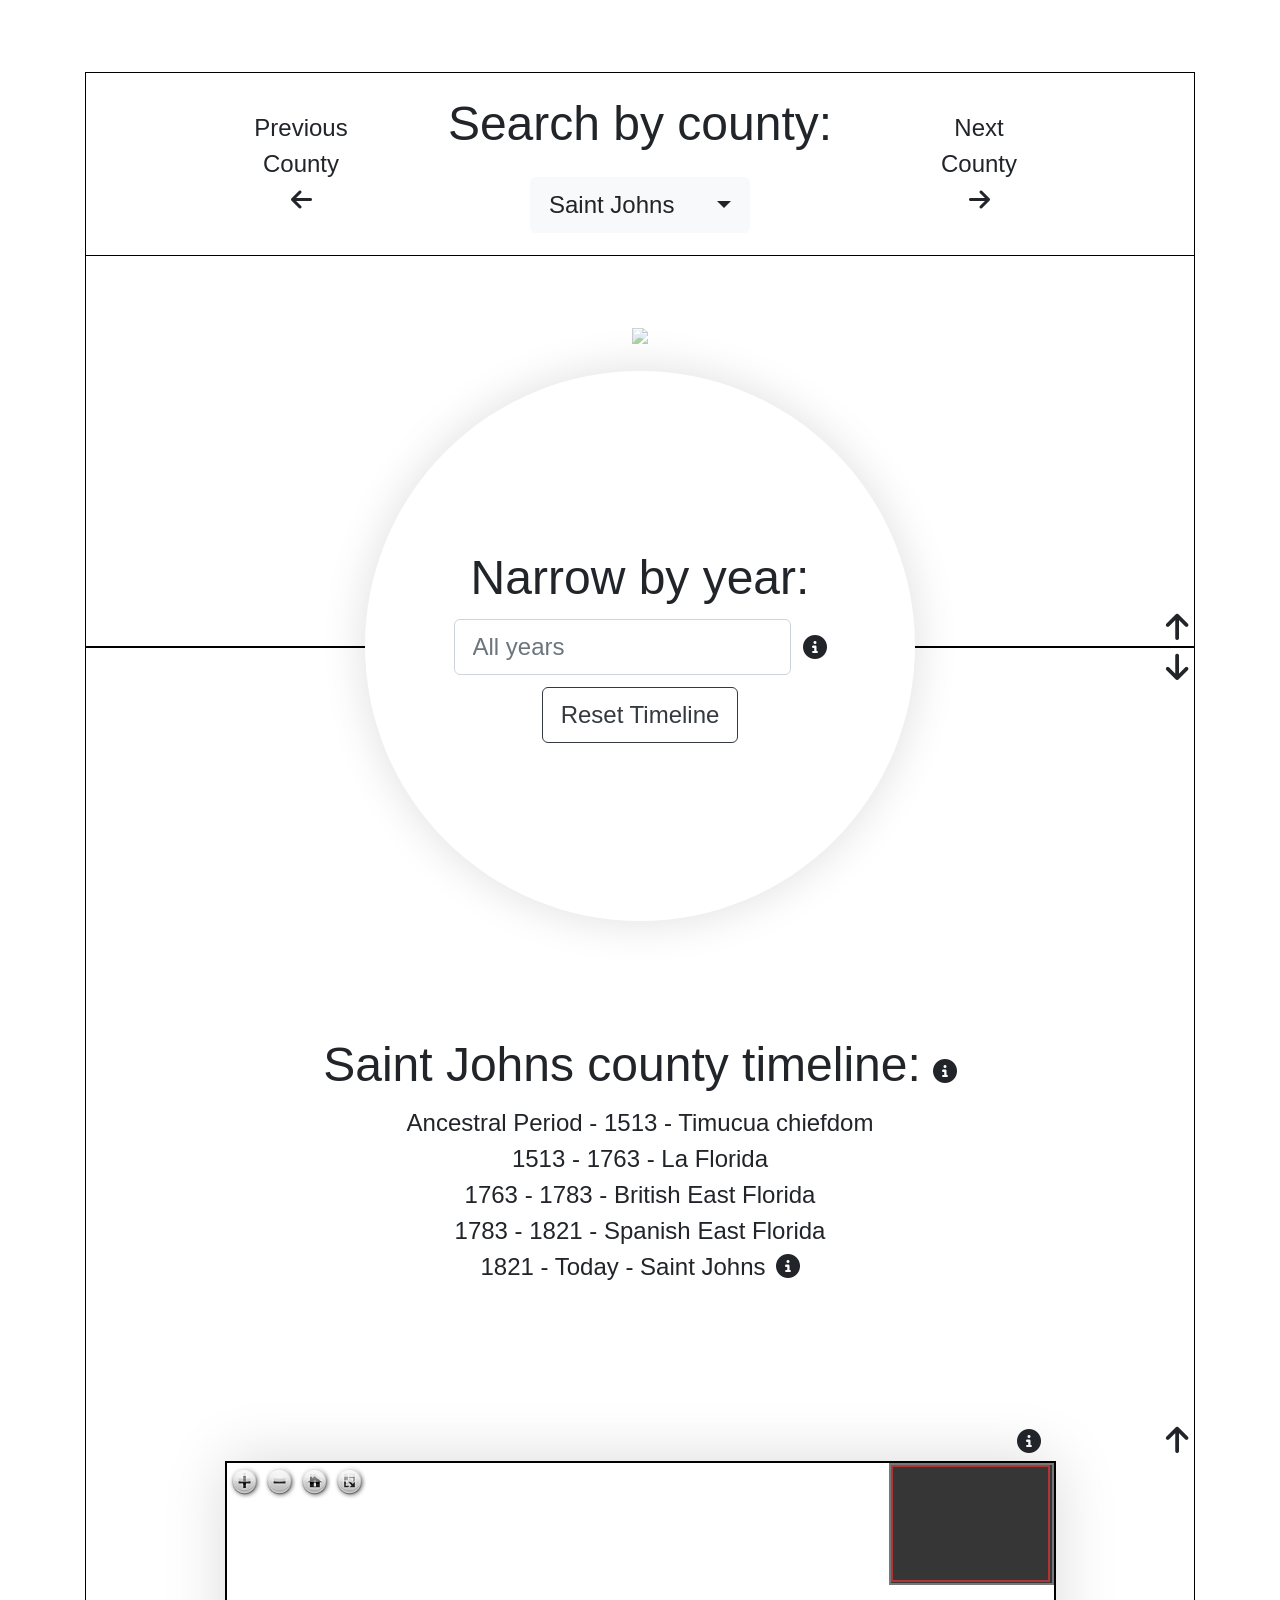
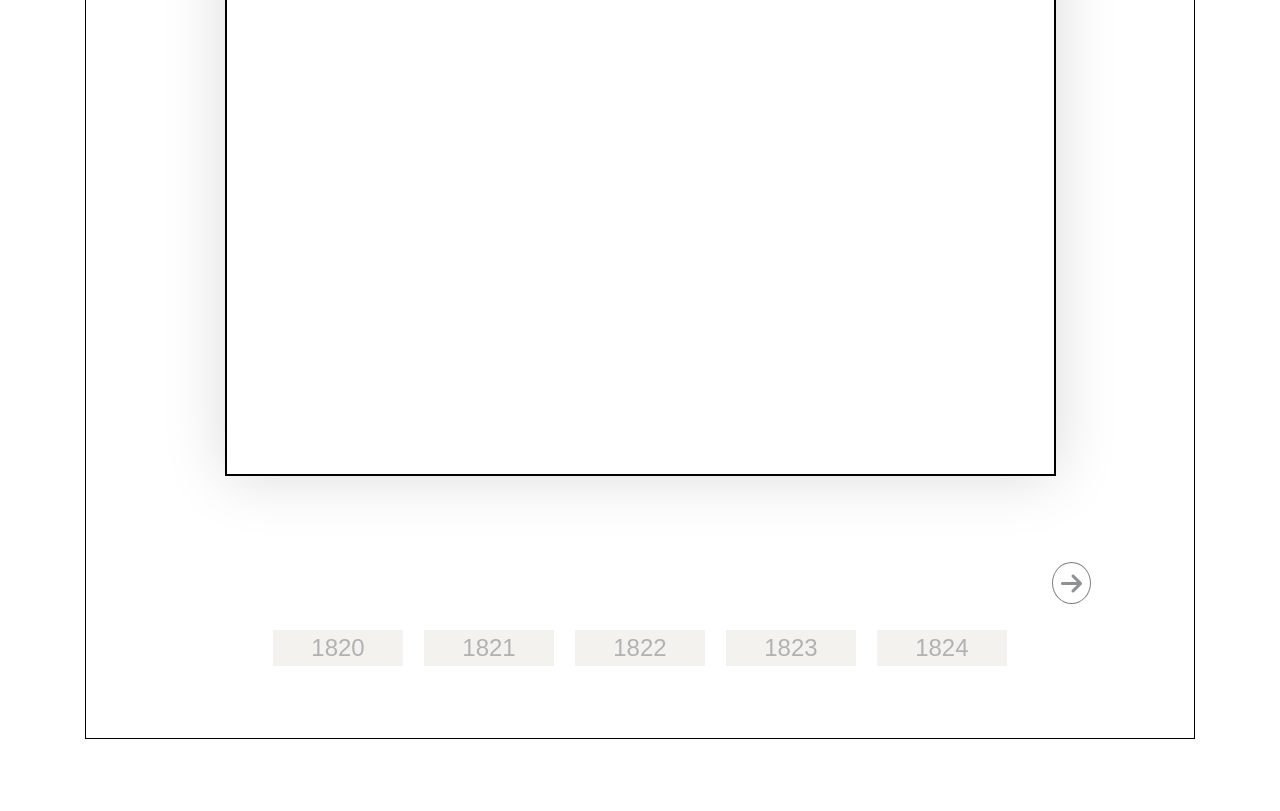
==== commit 2a58b63f: "Add files via upload" ====
--- a/index.html
+++ b/index.html
@@ -5,6 +5,8 @@
         <meta charset="UTF-8">
         <meta http-equiv="X-UA-Compatible" content="IE=edge">
         <meta name="viewport" content="width=device-width, initial-scale=1.0">
+        <!-- <meta name="viewport" 
+      content="width=device-width, initial-scale=1.0, maximum-scale=1.0, user-scalable=0"> -->
         <title>Image project</title>
 
         <!-- css links -->
--- a/css/style.css
+++ b/css/style.css
@@ -1,5 +1,5 @@
 html {
-    font-size: .5em;
+    font-size: .7em;
 }
 
 html, body {
@@ -281,7 +281,7 @@
 }
 
 .interactive-map-container {
-    margin-bottom: -18em
+    margin-bottom: -13em
 }
 
 .year-container {
@@ -310,6 +310,7 @@
 
 .popover-body {
     max-height: 150px;
+    max-width: 250px;
     overflow-y: auto;
     white-space: pre-wrap;
 }
@@ -341,7 +342,7 @@
 }
 @media (min-width: 576px) {
     html {
-        font-size: .8em;
+        font-size: .9em;
     }
     .nav-arrows {
         font-size: 30px;
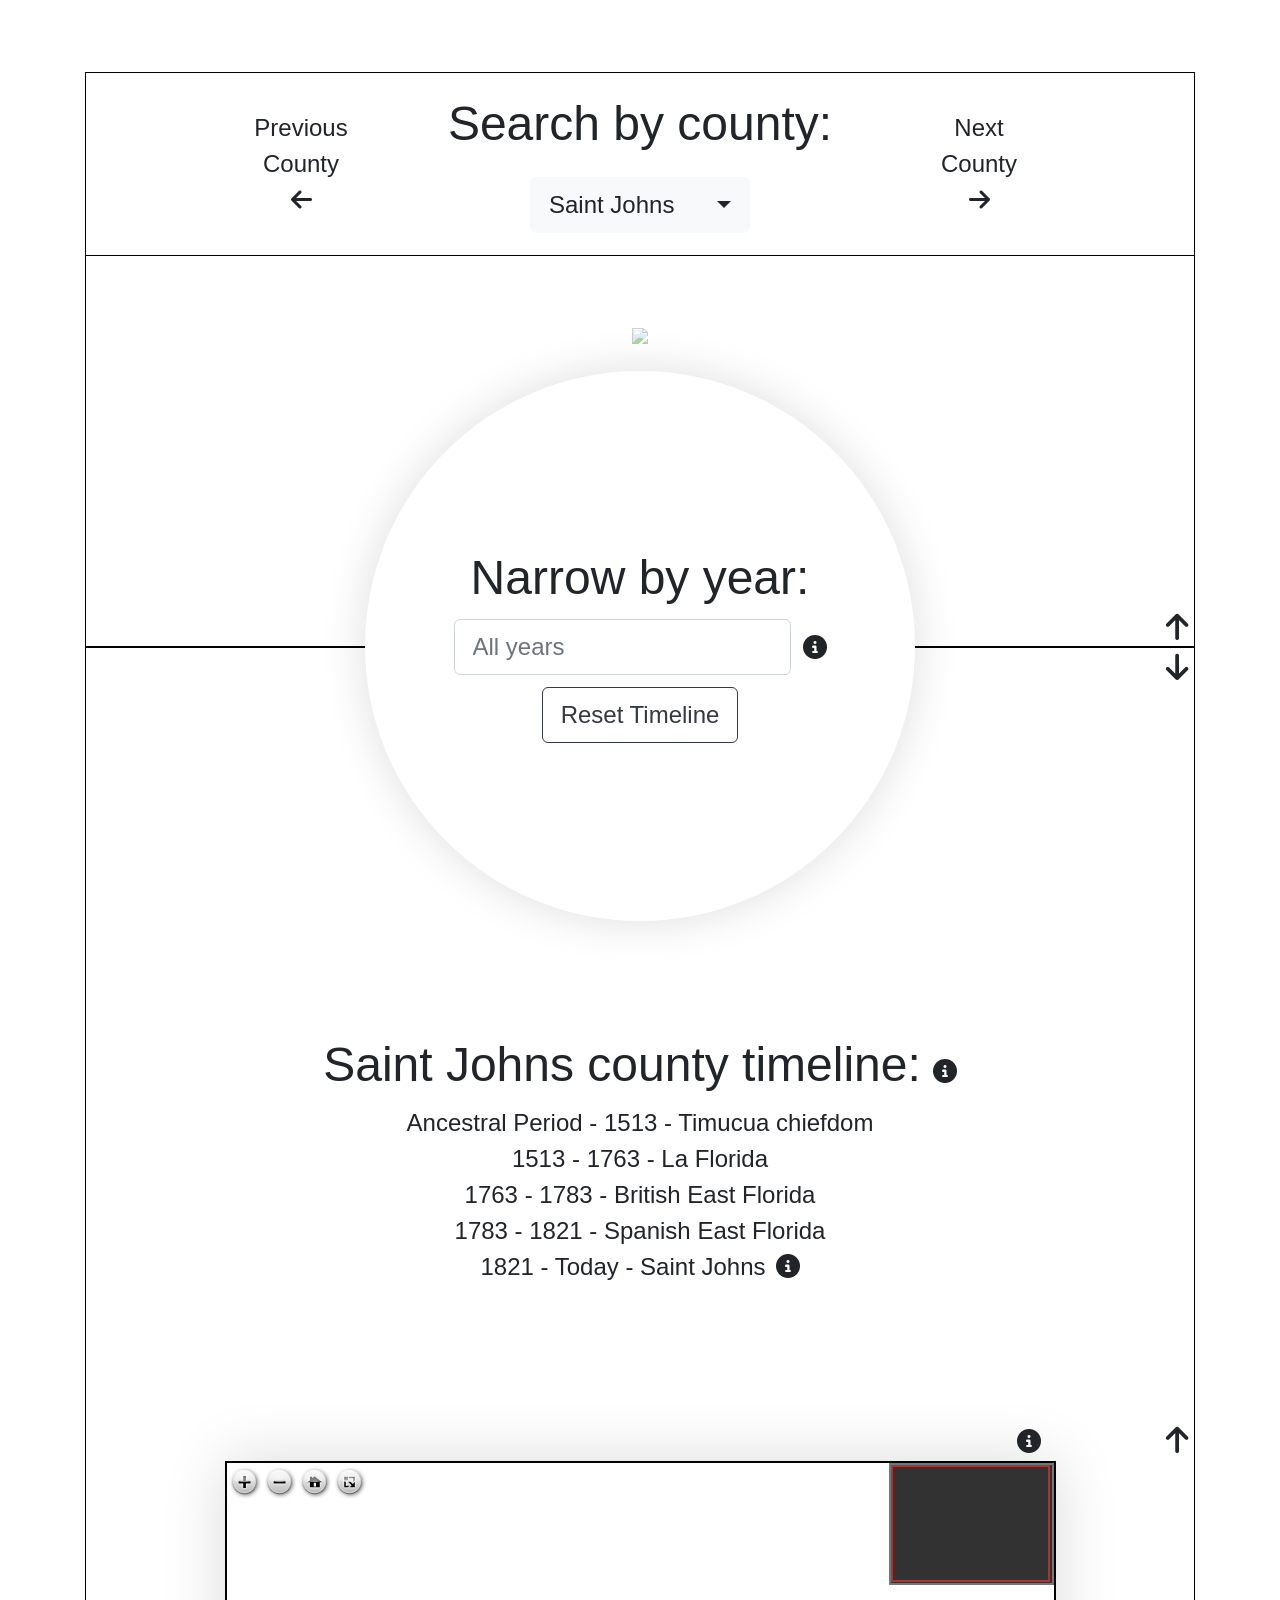
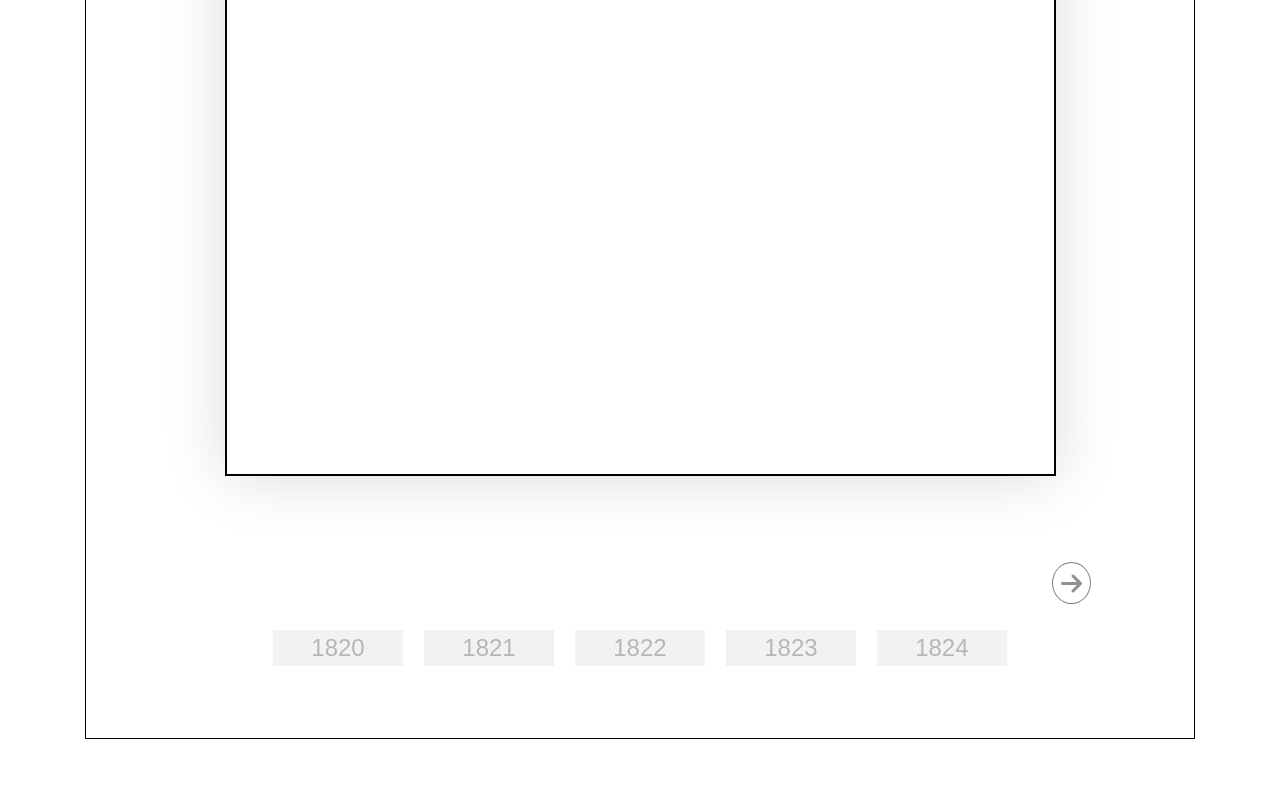
==== commit 09891844: "Add files via upload" ====
--- a/index.html
+++ b/index.html
@@ -4,9 +4,8 @@
 <head>
         <meta charset="UTF-8">
         <meta http-equiv="X-UA-Compatible" content="IE=edge">
-        <meta name="viewport" content="width=device-width, initial-scale=1.0">
-        <!-- <meta name="viewport" 
-      content="width=device-width, initial-scale=1.0, maximum-scale=1.0, user-scalable=0"> -->
+        <!-- <meta name="viewport" content="width=device-width, initial-scale=1.0"> -->
+        <meta name="viewport" content="width=device-width, initial-scale=1.0, maximum-scale=1.0, user-scalable=0">
         <title>Image project</title>
 
         <!-- css links -->
@@ -68,7 +67,7 @@
                                         </div>
                                 </div>
                         </div>
-                        
+
                         <!-- interactive map row -->
                         <div class="row  interactive-map-container   d-flex justify-content-center align-items-center">
                                 <div class="col-12 interactive-map text-center">
@@ -77,266 +76,266 @@
                                                         src="https://www.floridamemory.com/discover/historical_records/wpa_county_histories/wpa_map.png"
                                                         usemap="#wpa_map" style="opacity: 0.5;">
                                                 <map id="wpa_map" name="wpa_map">
-                                                        <area class="items highlighted" county="escambia" shape="poly"
+                                                        <area class="items " county="escambia" shape="poly"
                                                                 coords="27,12,41,9,39,29,52,59,48,67,53,74,47,85,34,87,25,87,23,78,28,54,18,39,18,22"
-                                                                href="#" alt="Escambia County">
+                                                                href="#" alt="Escambia ">
 
                                                         <area county="okaloosa" shape="poly"
                                                                 coords="80,13,112,15,114,27,110,55,109,69,93,64,89,72,95,82,99,82,91,88,81,84,80,62,78,24"
-                                                                href="#" alt="Okaloosa County">
+                                                                href="#" alt="Okaloosa ">
 
                                                         <area county="walton" shape="poly"
                                                                 coords="114,14,135,14,132,31,143,42,145,65,136,76,137,96,123,89,111,88,108,82,126,75,125,68,110,69,113,47,115,34"
-                                                                href="#" alt="Walton County">
+                                                                href="#" alt="Walton ">
 
                                                         <area county="holmes" shape="poly"
                                                                 coords="135,12,148,12,160,12,169,12,170,26,168,35,159,36,152,39,144,42,141,39,135,33,134,27"
-                                                                href="#" alt="Holmes County">
+                                                                href="#" alt="Holmes ">
 
                                                         <area county="bay" shape="poly"
                                                                 coords="140,73,145,67,174,56,174,69,180,83,174,91,163,88,151,80,151,83,156,92,153,100,138,94,139,78"
-                                                                href="#" alt="Bay County">
+                                                                href="#" alt="Bay ">
 
                                                         <area county="jackson" shape="poly"
                                                                 coords="171,13,202,12,218,23,222,34,217,44,178,54,178,43,169,34,172,23,171,20"
-                                                                href="#" alt="Jackson County">
+                                                                href="#" alt="Jackson ">
 
                                                         <area county="calhoun" shape="poly"
                                                                 coords="178,57,201,50,215,47,209,61,201,70,197,77,196,83,184,83,179,69"
-                                                                href="#" alt="Calhoun County">
+                                                                href="#" alt="Calhoun ">
 
                                                         <area county="liberty" shape="poly"
                                                                 coords="218,48,231,69,236,99,214,100,207,103,197,84,206,68"
-                                                                href="#" alt="Liberty County">
+                                                                href="#" alt="Liberty ">
 
                                                         <area county="gulf" shape="poly"
                                                                 coords="186,85,197,86,207,108,205,136,199,141,183,131,180,126,193,123,191,116,164,103,165,95,178,92,181,86"
                                                                 href="#" <area county="gadsden" shape="poly"
                                                                 coords="230,64,250,57,265,42,230,42,221,38,217,47,219,48"
-                                                                alt="Gadsden County">
+                                                                alt="Gadsden ">
 
                                                         <area county="franklin" shape="poly"
                                                                 coords="206,104,236,99,264,108,244,122,216,135,207,139,207,134"
-                                                                href="#" alt="Franklin County">
+                                                                href="#" alt="Franklin ">
 
                                                         <area county="leon" shape="poly"
                                                                 coords="235,73,270,79,286,45,265,43,249,59,232,66"
-                                                                href="#" alt="Leon County">
+                                                                href="#" alt="Leon ">
 
                                                         <area county="wakulla" shape="poly"
                                                                 coords="235,75,262,79,274,80,280,94,276,103,262,107,254,102,237,96"
-                                                                href="#" alt="Wakulla County">
+                                                                href="#" alt="Wakulla ">
 
                                                         <area county="jefferson" shape="poly"
                                                                 coords="286,45,314,46,312,58,302,63,303,76,289,81,281,91,272,77"
-                                                                href="#" alt="Jefferson County">
+                                                                href="#" alt="Jefferson ">
 
                                                         <area county="taylor" shape="poly"
                                                                 coords="276,105,299,116,306,130,316,135,332,114,329,93,323,78,299,77,286,86"
-                                                                href="#" alt="Taylor County">
+                                                                href="#" alt="Taylor ">
 
                                                         <area county="madison" shape="poly"
                                                                 coords="304,76,303,64,312,59,315,46,335,47,344,66,338,83,329,83,321,76"
-                                                                href="#" alt="Madison County">
+                                                                href="#" alt="Madison ">
 
                                                         <area county="lafayette" shape="poly"
                                                                 coords="348,111,356,113,364,108,348,91,336,84,328,86,333,104,333,115"
-                                                                href="#" alt="Lafayette County">
+                                                                href="#" alt="Lafayette ">
 
                                                         <area county="suwannee" shape="poly"
                                                                 coords="339,82,345,64,366,66,369,103,362,105,349,90"
-                                                                href="#" alt="Suwannee County">
+                                                                href="#" alt="Suwannee ">
 
                                                         <area county="hamilton" shape="poly"
                                                                 coords="337,50,343,63,362,66,378,62,374,51,354,50"
-                                                                href="#" alt="Hamilton County">
+                                                                href="#" alt="Hamilton ">
 
                                                         <area county="columbia" shape="poly"
                                                                 coords="379,50,390,49,393,67,396,83,386,91,389,105,379,113,373,104,371,86,368,68,379,63"
-                                                                href="#" alt="Columbia County">
+                                                                href="#" alt="Columbia ">
 
                                                         <area county="baker" shape="poly"
                                                                 coords="391,49,396,66,397,82,409,83,428,83,427,72,424,59,411,46"
-                                                                href="#" alt="Baker County">
+                                                                href="#" alt="Baker ">
 
                                                         <area county="nassau" shape="poly"
                                                                 coords="423,56,427,62,435,55,456,52,473,51,472,33,461,26,448,23,440,26,427,32,429,49"
-                                                                href="#" alt="Nassau County">
+                                                                href="#" alt="Nassau ">
 
                                                         <area county="duval" shape="poly"
                                                                 coords="429,63,429,80,445,80,459,89,473,79,479,79,472,53,450,54,436,56"
-                                                                href="#" alt="Duval County">
+                                                                href="#" alt="Duval ">
 
                                                         <area county="union" shape="poly"
                                                                 coords="397,83,412,84,403,100,398,106,390,107,388,92"
-                                                                href="#" alt="Union County">
+                                                                href="#" alt="Union ">
 
                                                         <area county="bradford" shape="poly"
                                                                 coords="399,106,423,119,423,84,411,85,407,95,405,101"
-                                                                href="#" alt="Bradford County">
+                                                                href="#" alt="Bradford ">
 
                                                         <area county="clay" shape="poly"
                                                                 coords="424,86,424,115,443,111,457,107,459,98,458,89,452,88,442,81,430,81"
-                                                                href="#" alt="Clay County">
+                                                                href="#" alt="Clay ">
 
                                                         <area county="putnam" shape="poly"
                                                                 coords="458,108,422,119,426,141,443,140,457,157,462,169,464,154,470,151"
-                                                                href="#" alt="Putnam County">
+                                                                href="#" alt="Putnam ">
 
                                                         <area county="alachua" shape="poly"
                                                                 coords="420,121,406,110,394,108,385,111,381,115,382,126,379,132,389,139,395,144,405,142,423,142,425,138"
-                                                                href="#" alt="Alachua County">
+                                                                href="#" alt="Alachua ">
 
                                                         <area county="gilchrist" shape="poly"
                                                                 coords="369,105,381,115,379,126,378,132,360,132,361,124,356,115,364,111,363,104"
-                                                                href="#" alt="Gilchrist County">
+                                                                href="#" alt="Gilchrist ">
 
                                                         <area county="dixie" shape="poly"
                                                                 coords="318,132,332,165,342,165,349,145,358,133,352,113,334,116"
-                                                                href="#" alt="Dixie County">
+                                                                href="#" alt="Dixie ">
 
                                                         <area county="levy" shape="poly"
                                                                 coords="345,166,365,189,392,176,393,163,399,160,394,154,395,147,377,134,362,134,351,144"
-                                                                href="#" alt="Levy County">
+                                                                href="#" alt="Levy ">
 
                                                         <area county="marion" shape="poly"
                                                                 coords="398,145,397,154,401,159,395,165,394,179,407,180,419,189,440,189,457,184,460,169,449,148,439,141"
-                                                                href="#" alt="Marion County">
+                                                                href="#" alt="Marion ">
 
                                                         <area county="flagler" shape="poly"
                                                                 coords="467,129,473,128,481,125,496,125,502,152,487,158,475,157,471,152"
-                                                                href="#" alt="Flagler County">
+                                                                href="#" alt="Flagler ">
 
                                                         <area county="volusia" shape="poly"
                                                                 coords="468,154,466,166,482,187,500,189,512,211,531,202,501,154,483,161"
-                                                                href="#" alt="Volusia County">
+                                                                href="#" alt="Volusia ">
 
                                                         <area county="seminole" shape="poly"
                                                                 coords="499,191,508,210,487,213,483,206,472,204,470,194,479,195,480,188"
-                                                                href="#" alt="Seminole County">
+                                                                href="#" alt="Seminole ">
 
                                                         <area county="lake" shape="poly"
                                                                 coords="462,169,477,185,478,192,464,194,460,201,461,229,444,228,444,190,460,186,459,177"
-                                                                href="#" alt="Lake County">
+                                                                href="#" alt="Lake ">
 
                                                         <area county="orange" shape="poly"
                                                                 coords="468,194,460,202,462,230,516,231,515,213,509,213,490,214,480,207,472,207"
-                                                                href="#" alt="Orange County">
+                                                                href="#" alt="Orange ">
 
                                                         <area county="sumter" shape="poly"
                                                                 coords="417,189,442,189,443,230,431,234,428,227,425,222,424,214,417,206,418,196"
-                                                                href="#" alt="Sumter County">
+                                                                href="#" alt="Sumter ">
 
                                                         <area county="citrus" shape="poly"
                                                                 coords="392,177,406,180,417,188,418,204,375,211,367,189"
-                                                                href="#" alt="Citrus County">
+                                                                href="#" alt="Citrus ">
 
                                                         <area county="hernando" shape="poly"
                                                                 coords="375,212,375,229,393,227,409,228,423,222,421,212,413,205,391,209"
-                                                                href="#" alt="Hernando County">
+                                                                href="#" alt="Hernando ">
 
                                                         <area county="pinellas" shape="poly"
                                                                 coords="370,249,390,248,391,274,384,281,386,290,377,295,370,286,368,269"
-                                                                href="#" alt="Pinellas County">
+                                                                href="#" alt="Pinellas ">
 
                                                         <area county="hillsborough" shape="poly"
                                                                 coords="428,243,432,287,404,289,402,277,392,272,392,248"
-                                                                href="#" alt="Hillsborough County">
+                                                                href="#" alt="Hillsborough ">
 
                                                         <area county="polk" shape="poly"
                                                                 coords="461,231,443,231,429,236,430,242,434,286,503,289,499,276,485,257,466,243,462,237"
-                                                                href="#" alt="Polk County">
+                                                                href="#" alt="Polk ">
 
                                                         <area county="osceola" shape="poly"
                                                                 coords="514,233,464,231,465,238,488,258,503,273,505,289,522,290"
-                                                                href="#" alt="Osceola County">
+                                                                href="#" alt="Osceola ">
 
                                                         <area county="brevard" shape="poly"
                                                                 coords="516,213,535,203,545,214,553,233,559,255,565,274,521,275,518,241"
-                                                                href="#" alt="Brevard County">
+                                                                href="#" alt="Brevard ">
 
                                                         <area county="indian river" shape="poly"
                                                                 coords="523,278,523,290,529,291,529,298,570,299,565,276"
-                                                                href="#" alt="Indian River County">
+                                                                href="#" alt="Indian River ">
 
                                                         <area county="saint lucie" shape="poly"
                                                                 coords="567,302,580,329,537,334,537,300" href="#"
-                                                                alt="Saint Lucie County">
+                                                                alt="Saint Lucie ">
 
                                                         <area county="martin" shape="poly"
                                                                 coords="543,335,542,345,548,355,586,353,583,339,578,331"
-                                                                href="#" alt="Martin County">
+                                                                href="#" alt="Martin">
 
                                                         <area county="okeechobee" shape="poly"
                                                                 coords="525,293,525,301,535,302,535,331,524,333,500,301,504,293"
-                                                                href="#" alt="Okeechobee County">
+                                                                href="#" alt="Okeechobee ">
 
                                                         <area county="highlands" shape="poly"
                                                                 coords="500,292,477,290,479,348,486,347,487,341,494,340,494,335,518,336,525,333,497,303"
-                                                                href="#" alt="Highlands County">
+                                                                href="#" alt="Highlands ">
 
                                                         <area county="hardee" shape="poly"
                                                                 coords="473,290,477,322,435,321,434,289" href="#"
-                                                                alt="Hardee County">
+                                                                alt="Hardee ">
 
                                                         <area county="manatee" shape="poly"
                                                                 coords="431,288,432,326,411,326,408,321,386,321,378,312,387,303,403,290"
-                                                                href="#" alt="Manatee County">
+                                                                href="#" alt="Manatee ">
 
                                                         <area county="sarasota" shape="poly"
                                                                 coords="387,323,407,324,408,327,434,330,432,370,426,366,418,369,406,366,394,343"
-                                                                href="#" alt="Sarasota County">
+                                                                href="#" alt="Sarasota ">
 
                                                         <area county="desoto" shape="poly"
                                                                 coords="435,323,436,348,477,348,476,324" href="#"
-                                                                alt="DeSoto County">
+                                                                alt="DeSoto ">
 
                                                         <area county="charlotte" shape="poly"
                                                                 coords="434,349,434,370,479,370,476,349" href="#"
-                                                                alt="Charlotte County">
+                                                                alt="Charlotte ">
 
                                                         <area county="glades" shape="poly"
                                                                 coords="517,337,517,347,509,348,512,357,519,369,481,369,478,349,488,350,489,343,496,343,497,337"
-                                                                href="#" alt="Glades County">
+                                                                href="#" alt="Glades ">
 
                                                         <area county="lee" shape="poly"
                                                                 coords="430,392,447,386,441,402,447,409,469,407,469,398,476,400,479,395,477,371,432,371,426,384"
-                                                                href="#" alt="Lee County">
+                                                                href="#" alt="Lee ">
 
                                                         <area county="hendry" shape="poly"
                                                                 coords="480,372,481,396,505,395,505,408,529,409,527,376,519,371"
-                                                                href="#" alt="Hendry County">
+                                                                href="#" alt="Hendry ">
 
                                                         <area county="palm beach" shape="poly"
                                                                 coords="586,356,593,394,592,409,531,410,531,375,541,370,542,364,546,356"
-                                                                href="#" alt="Palm Beach County">
+                                                                href="#" alt="Palm Beach ">
 
                                                         <area county="collier" shape="poly"
                                                                 coords="472,401,471,410,446,411,452,433,471,450,531,449,529,410,503,411,502,397,481,397,475,404"
-                                                                href="#" alt="Collier County">
+                                                                href="#" alt="Collier ">
 
                                                         <area county="broward" shape="poly"
                                                                 coords="532,411,532,436,591,436,593,425,591,411"
-                                                                href="#" alt="Broward County">
+                                                                href="#" alt="Broward ">
 
                                                         <area county="monroe" shape="poly"
                                                                 coords="467,451,531,451,531,508,523,515,506,511,500,496,496,490,496,473"
-                                                                href="#" alt="Monroe County">
-
-
-                                                        <area county="dade" shape="poly"
+                                                                href="#" alt="Monroe ">
+
+
+                                                        <area county="miami-dade" shape="poly"
                                                                 coords="533,437,589,436,590,462,581,479,557,504,546,507,532,509"
-                                                                href="#" alt="Dade County">
-                                                        <area shape="poly" county="santa rosa" alt=" Santa Rosa County"
+                                                                href="#" alt="Miami-Dade ">
+                                                        <area shape="poly" county="santa rosa" alt=" Santa Rosa "
                                                                 coords="43,11,41,29,54,60,62,59,66,69,58,74,59,80,64,85,73,82,80,85,76,25,79,12,58,8"
                                                                 href="#">
-                                                        <area shape="poly" county="washington" alt=" Washington County"
+                                                        <area shape="poly" county="washington" alt=" Washington "
                                                                 coords="167,36,176,44,176,53,147,65,144,44,159,38"
                                                                 href="#">
-                                                        <area shape="poly" county="Saint Johns" alt="Saint Johns County"
+                                                        <area class="highlighted" shape="poly" county="Saint Johns" alt="Saint Johns "
                                                                 coords="481,82,476,81,461,90,461,100,459,108,467,127,482,124,495,124"
                                                                 href="#">
-                                                        <area shape="poly" county="pasco" alt=" Pasco County"
+                                                        <area shape="poly" county="pasco" alt=" Pasco "
                                                                 coords="375,230,373,247,399,247,428,242,429,233,423,224,413,229,400,230,391,228"
                                                                 href="#">
                                                 </map>
@@ -377,7 +376,7 @@
                                 <div class="year-arrows">
                                         <div class="up-arrow d-flex justify-content-end">
 
-                                                <i id="nav-to-county" class="fa fa-arrow-up nav-arrows"></i>
+                                                <i id="nav-to-" class="fa fa-arrow-up nav-arrows"></i>
                                         </div>
                                         <div class="up-arrow d-flex justify-content-end">
                                                 <i id="nav-to-map" class="fa fa-arrow-down nav-arrows"></i>
@@ -428,8 +427,7 @@
                                 </div>
 
 
-                                <div
-                                        class="  w-100  mt-3 d-none d-md-block mb-5">
+                                <div class="  w-100  mt-3 d-none d-md-block mb-5">
                                         <div class="d-flex thumb-content  justify-content-evenly align-items-center">
                                                 <div id="prev-thumb-arrow" class="thumb-arrows col-1 text-center"><i
                                                                 class="fa fa-arrow-left thumb-icons prev-thumb-icon"></i>
--- a/css/style.css
+++ b/css/style.css
@@ -2,7 +2,7 @@
     font-size: .7em;
 }
 
-html, body {
+body {
     max-width: 100%;
     overflow-x: hidden;
 }
@@ -309,8 +309,8 @@
 }
 
 .popover-body {
-    max-height: 150px;
-    max-width: 250px;
+    max-height: 200px;
+    max-width: 100px;
     overflow-y: auto;
     white-space: pre-wrap;
 }
@@ -359,6 +359,9 @@
     .interactive-map-container {
         margin-bottom: -18em
     }
+    .popover-body {
+        max-width: 150px;
+    }
 }
 @media (min-width: 768px) {
     html {
@@ -390,6 +393,9 @@
     .interactive-map-container {
         margin-bottom: -12em
     }
+    .popover-body {
+        max-width: 250px;
+    }
 }
 
 @media (min-width: 1200px) {
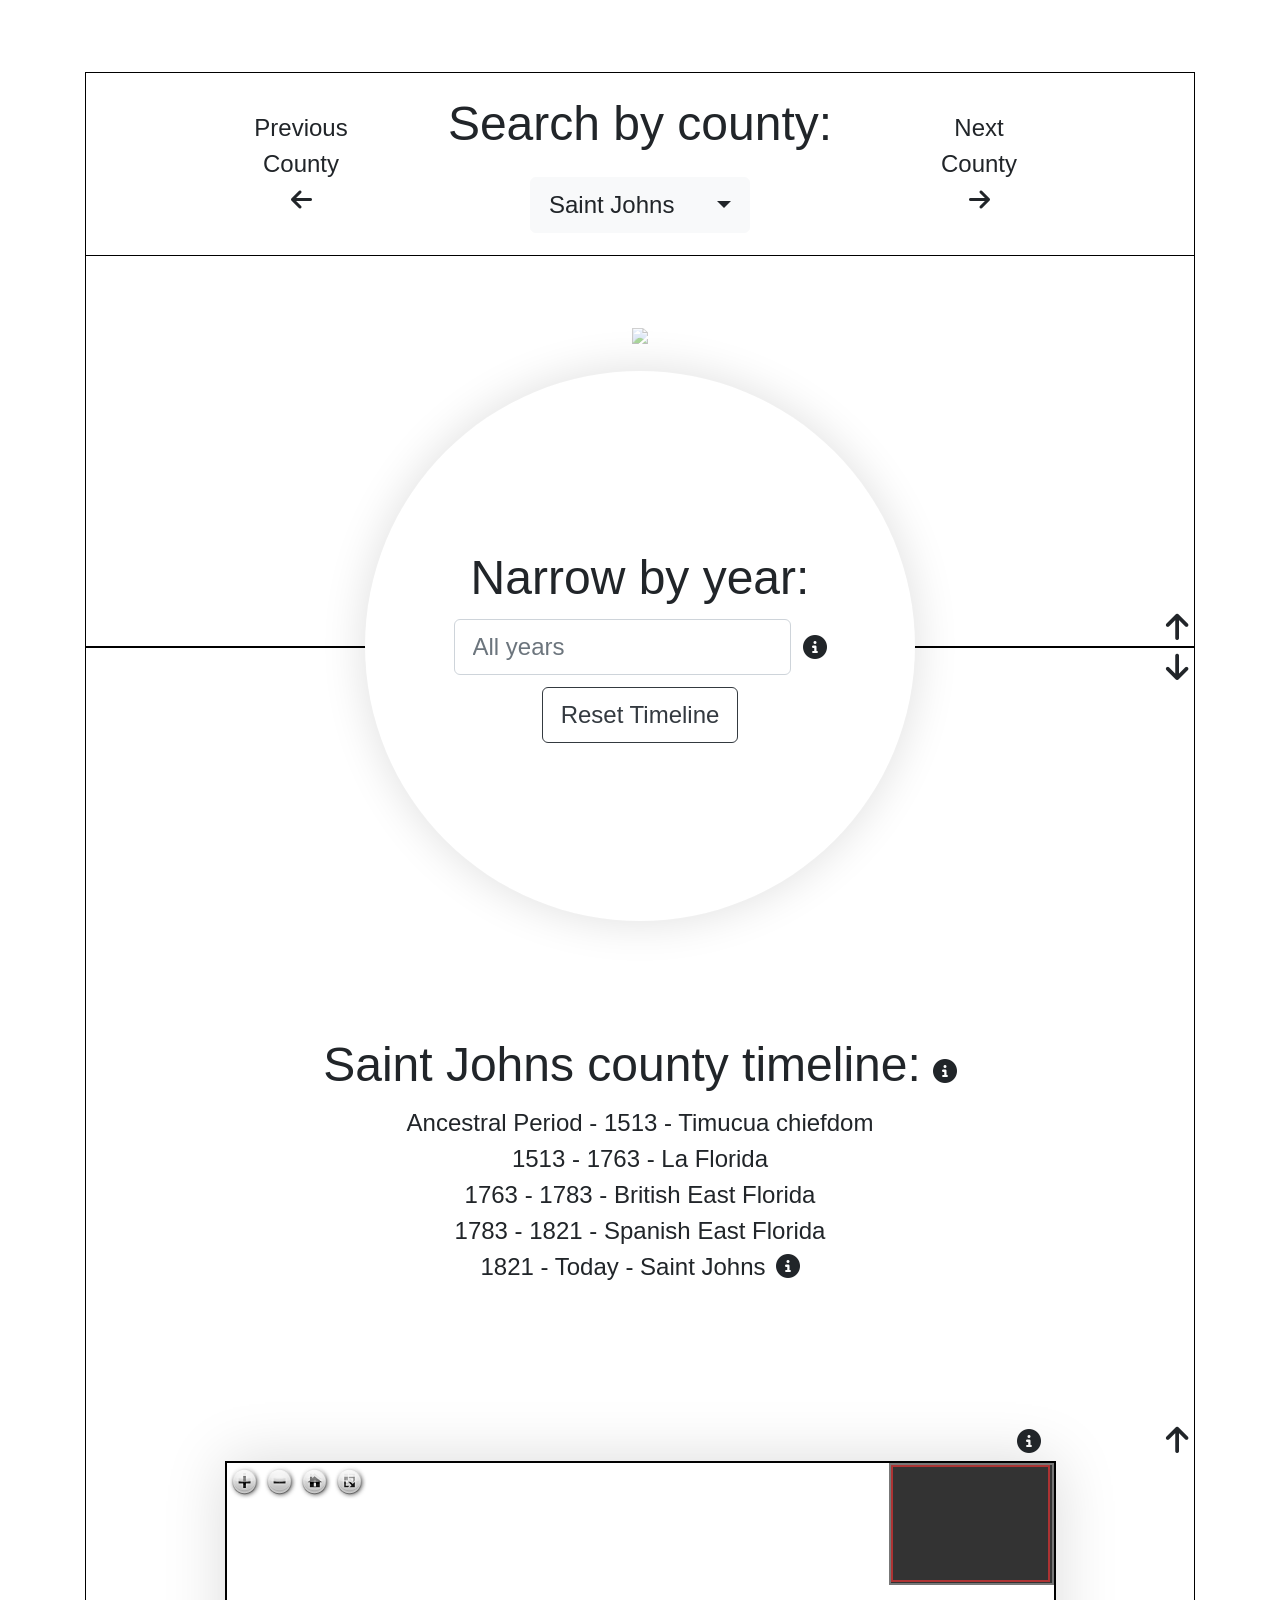
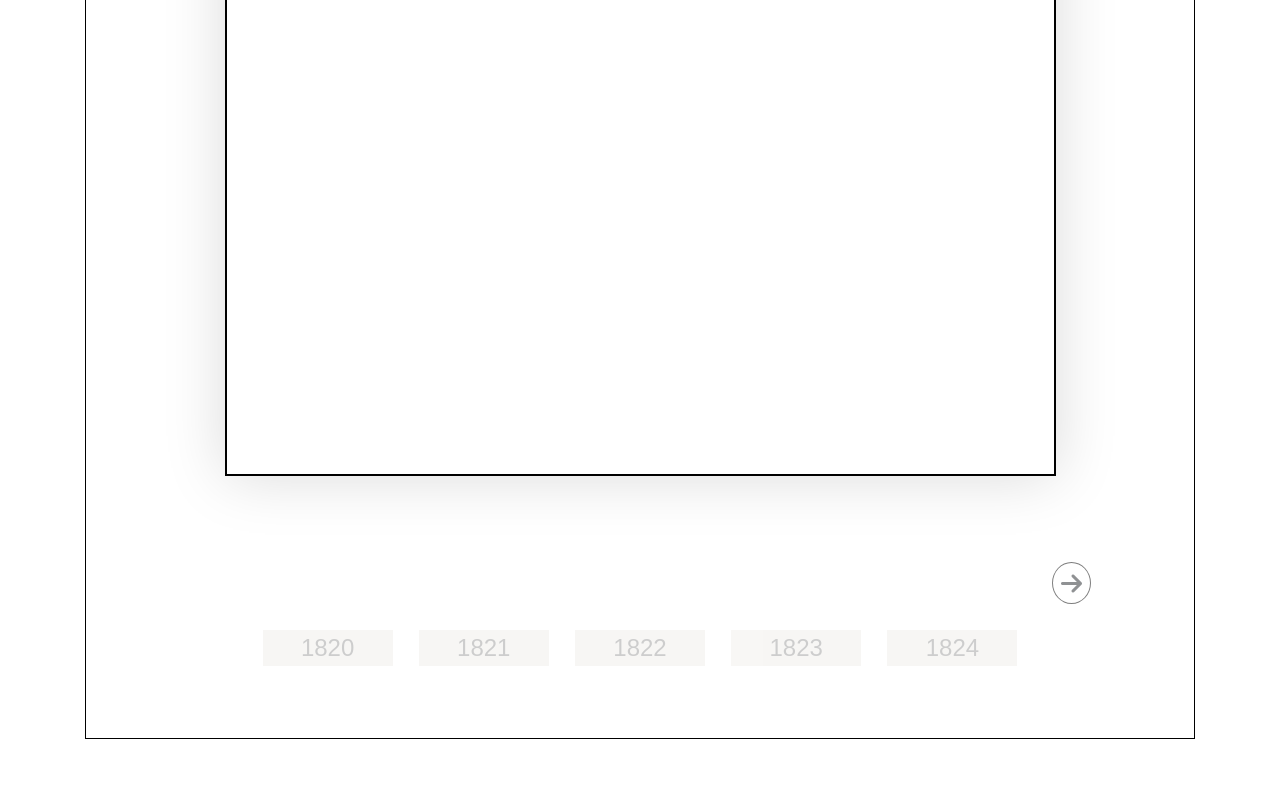
==== commit a6954408: "Add files via upload" ====
--- a/index.html
+++ b/index.html
@@ -4,8 +4,8 @@
 <head>
         <meta charset="UTF-8">
         <meta http-equiv="X-UA-Compatible" content="IE=edge">
-        <!-- <meta name="viewport" content="width=device-width, initial-scale=1.0"> -->
-        <meta name="viewport" content="width=device-width, initial-scale=1.0, maximum-scale=1.0, user-scalable=0">
+        <meta name="viewport" content="width=device-width, initial-scale=1.0">
+        <!-- <meta name="viewport" content="width=device-width, initial-scale=1.0, maximum-scale=1.0, user-scalable=0"> -->
         <title>Image project</title>
 
         <!-- css links -->
@@ -376,7 +376,7 @@
                                 <div class="year-arrows">
                                         <div class="up-arrow d-flex justify-content-end">
 
-                                                <i id="nav-to-" class="fa fa-arrow-up nav-arrows"></i>
+                                                <i id="nav-to-county" class="fa fa-arrow-up nav-arrows"></i>
                                         </div>
                                         <div class="up-arrow d-flex justify-content-end">
                                                 <i id="nav-to-map" class="fa fa-arrow-down nav-arrows"></i>
@@ -427,16 +427,16 @@
                                 </div>
 
 
-                                <div class="  w-100  mt-3 d-none d-md-block mb-5">
-                                        <div class="d-flex thumb-content  justify-content-evenly align-items-center">
-                                                <div id="prev-thumb-arrow" class="thumb-arrows col-1 text-center"><i
+                                <div class="  w-100  mt-3 d-none d-sm-block mb-5">
+                                        <div class="d-flex thumb-content  justify-content-center align-items-center">
+                                                <div id="prev-thumb-arrow" class="thumb-arrows col-1 d-flex justify-content-center align-items-center"><i
                                                                 class="fa fa-arrow-left thumb-icons prev-thumb-icon"></i>
                                                 </div>
                                                 <div id="thumb-img-container"
-                                                        class="thumb-img-container col-10 d-flex justify-content-around align-items-center">
+                                                        class="thumb-img-container col-10 d-flex justify-content-between align-items-center">
 
                                                 </div>
-                                                <div id="next-thumb-arrow" class="thumb-arrows col-1 text-center"><i
+                                                <div id="next-thumb-arrow" class="thumb-arrows col-1 d-flex justify-content-center align-items-center"><i
                                                                 class="fa fa-arrow-right thumb-icons next-thumb-icon"></i>
                                                 </div>
                                         </div>
--- a/css/style.css
+++ b/css/style.css
@@ -17,7 +17,7 @@
     width: 100%;
 }
 
-body
+
 
 .county-title-container {
     border-bottom: black solid 1px;
@@ -79,7 +79,7 @@
 
 .map-sizing {
     width: 100%;
-    margin-bottom: 4em;
+    /* margin-bottom: 4em; */
     border: black solid 2px;
 }
 
@@ -318,7 +318,7 @@
 
 /* media queries */
 @media (min-width: 400px) {
-   
+
     .year-container {
         top: 175px;
         width: 250px;
@@ -326,10 +326,12 @@
     }
 
 }
+
 @media (min-width: 451px) {
     html {
         font-size: .8em;
     }
+
     .year-container {
         top: 200px;
         width: 300px;
@@ -340,29 +342,41 @@
         margin-bottom: -15em
     }
 }
+
 @media (min-width: 576px) {
     html {
         font-size: .9em;
     }
+
     .nav-arrows {
         font-size: 30px;
         padding: 5px 5px;
     }
+
     .year-arrows {
         top: 41px;
     }
+
     .year-container {
         top: 260px;
         width: 350px;
         height: 350px;
     }
+
     .interactive-map-container {
         margin-bottom: -18em
     }
+
     .popover-body {
         max-width: 150px;
     }
-}
+
+    .map-sizing {
+
+        margin-bottom: 0;
+    }
+}
+
 @media (min-width: 768px) {
     html {
         font-size: 1em;
@@ -373,12 +387,14 @@
         width: 400px;
         height: 400px;
     }
+
     #map-info-popup {
         right: 3em;
     }
+
     .map-sizing {
         width: 75%;
-        margin-bottom: 0;
+
     }
 }
 
@@ -386,13 +402,16 @@
     html {
         font-size: 1.2em;
     }
+
     .county-timeline {
         padding-top: 35%;
         padding-bottom: 10%;
     }
+
     .interactive-map-container {
         margin-bottom: -12em
     }
+
     .popover-body {
         max-width: 250px;
     }
@@ -402,21 +421,23 @@
     html {
         font-size: 1.5em;
     }
+
     .year-container {
         top: 355px;
         width: 550px;
         height: 550px;
     }
+
     .thumb-content {
         width: 85%
     }
+
     #map-info-popup {
         right: 5em;
     }
+
     .interactive-map-container {
         margin-bottom: -15em
     }
 }
 
-
-
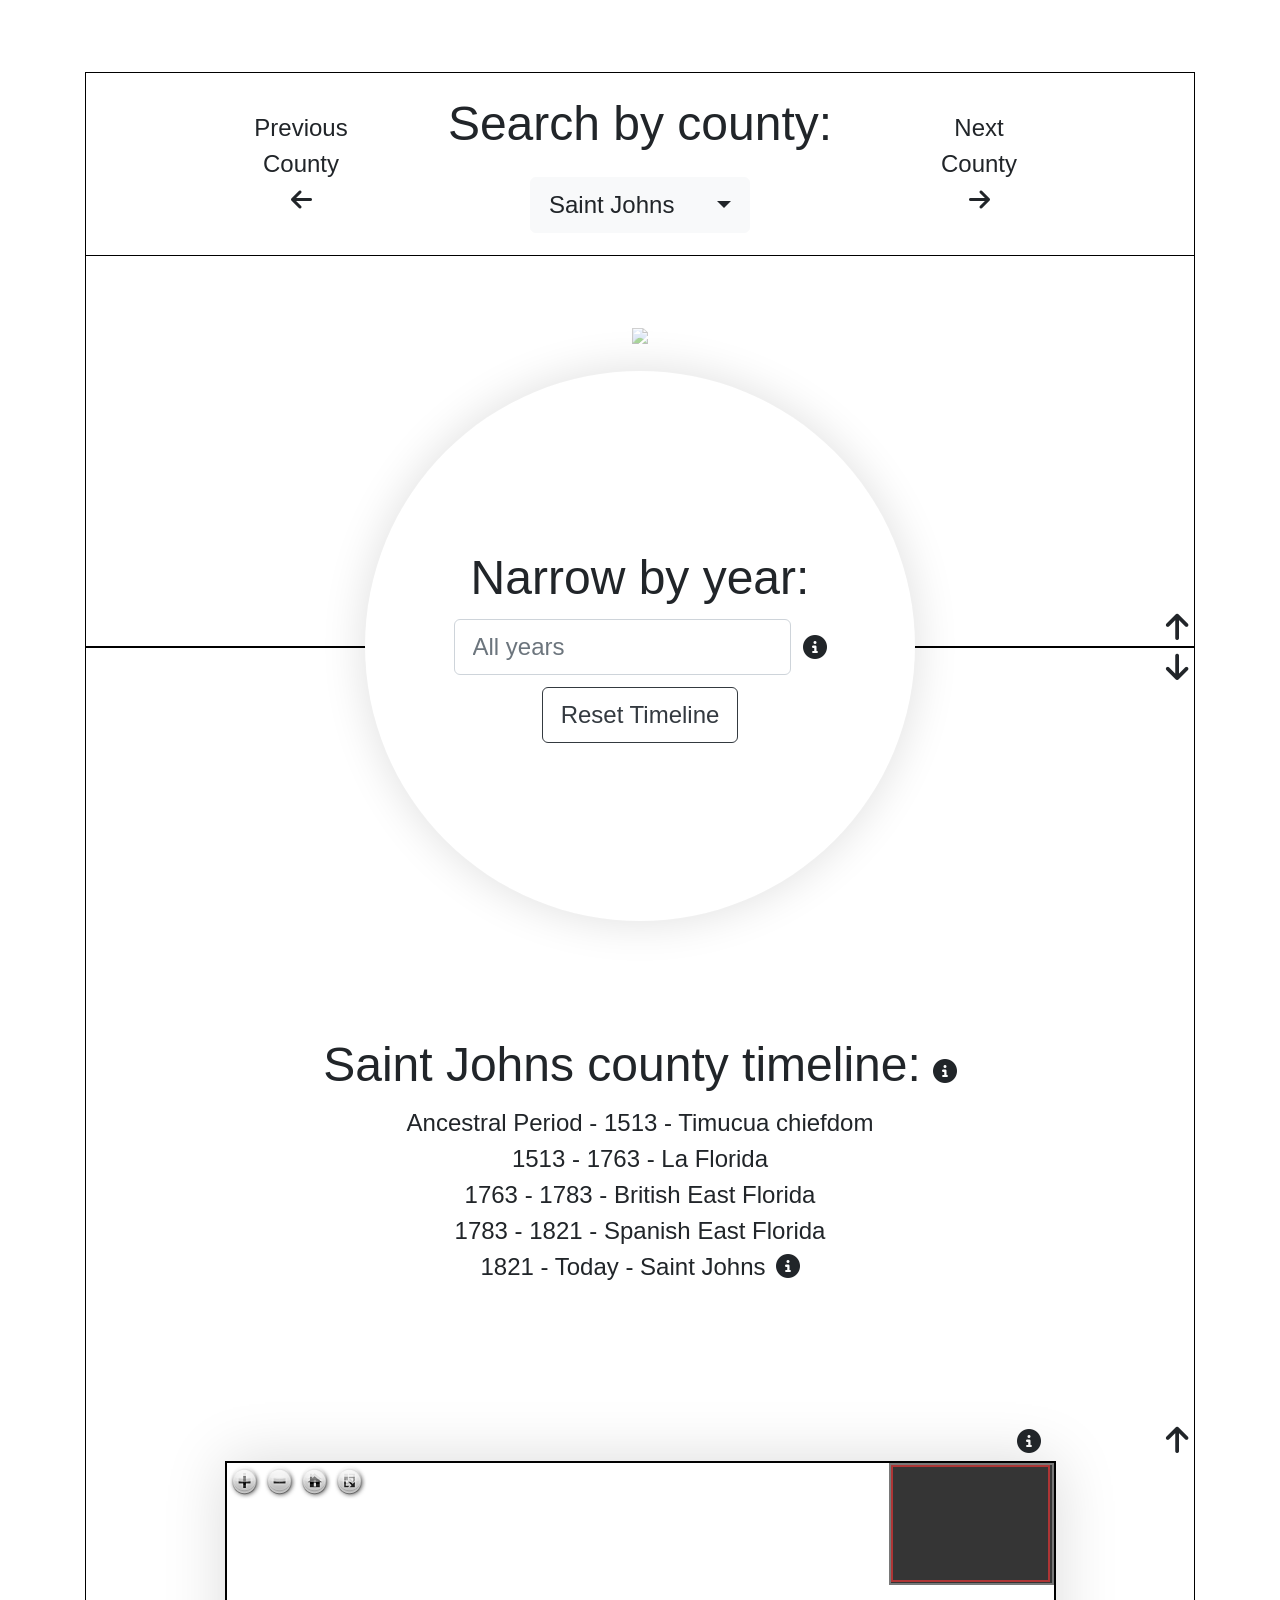
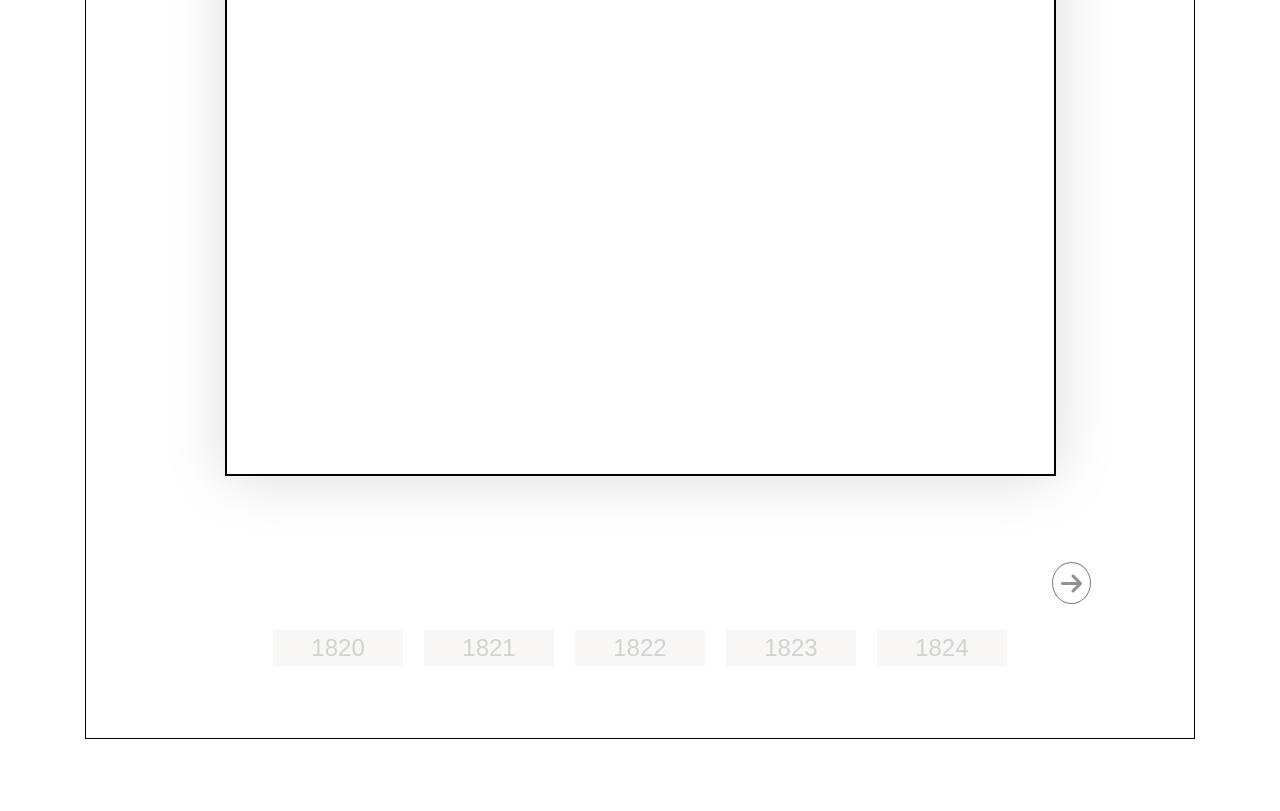
==== commit 7da352b8: "Add files via upload" ====
--- a/index.html
+++ b/index.html
@@ -22,9 +22,9 @@
 
         <script src="files/bootstrap.bundle.min.js"></script>
         <script src="files/bootstrap-select-js.min.js"></script>
-        <script src="files/jquery.imagemapster.min.js"></script>
+        <script src="files/jquery.imagemapster.js"></script>
         <script src="files/openseadragon.min.js"></script>
-        <script src="files/imageMapResizer.min.js"></script>
+
         <!-- main js files -->
         <script type="module" src="./js/activate-image-mapster.js"></script>
         <script type="module" src="./js/script.js"></script>
@@ -433,7 +433,7 @@
                                                                 class="fa fa-arrow-left thumb-icons prev-thumb-icon"></i>
                                                 </div>
                                                 <div id="thumb-img-container"
-                                                        class="thumb-img-container col-10 d-flex justify-content-between align-items-center">
+                                                        class="thumb-img-container col-10 d-flex justify-content-around align-items-center">
 
                                                 </div>
                                                 <div id="next-thumb-arrow" class="thumb-arrows col-1 d-flex justify-content-center align-items-center"><i
